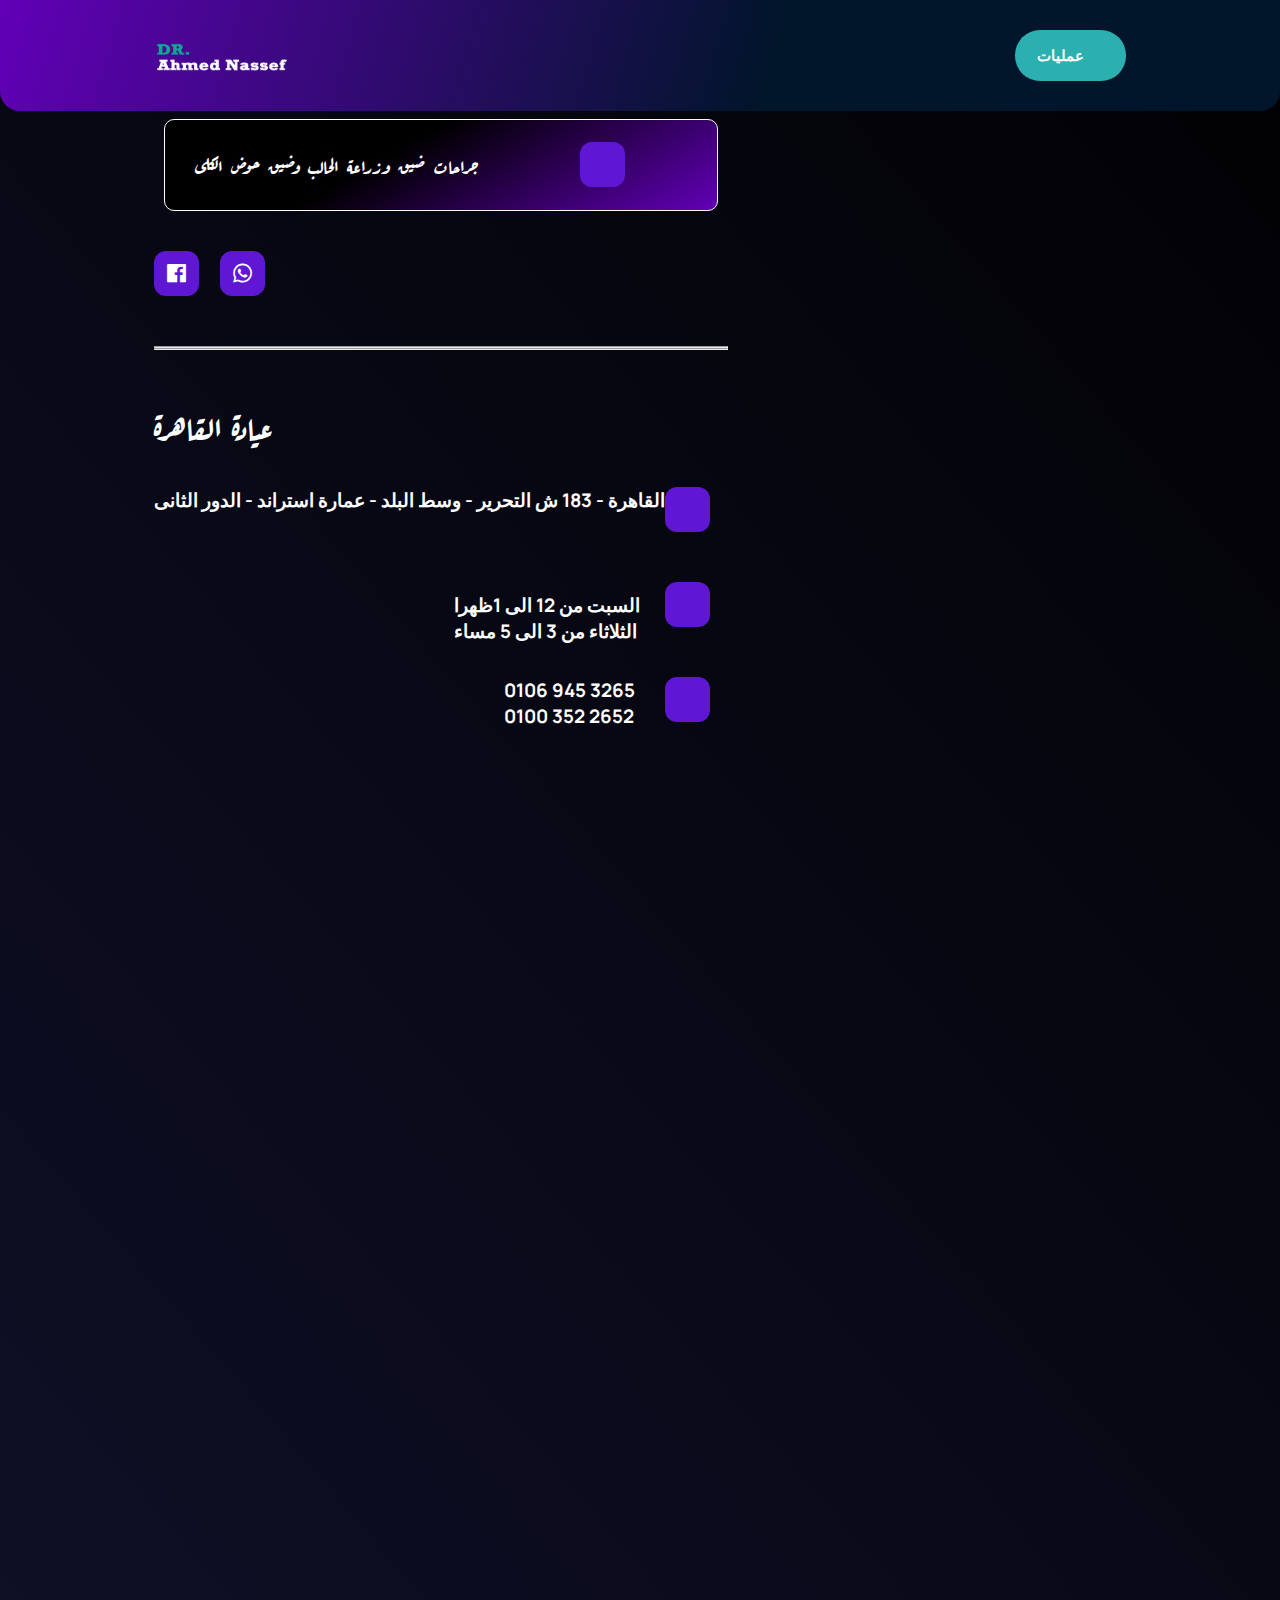
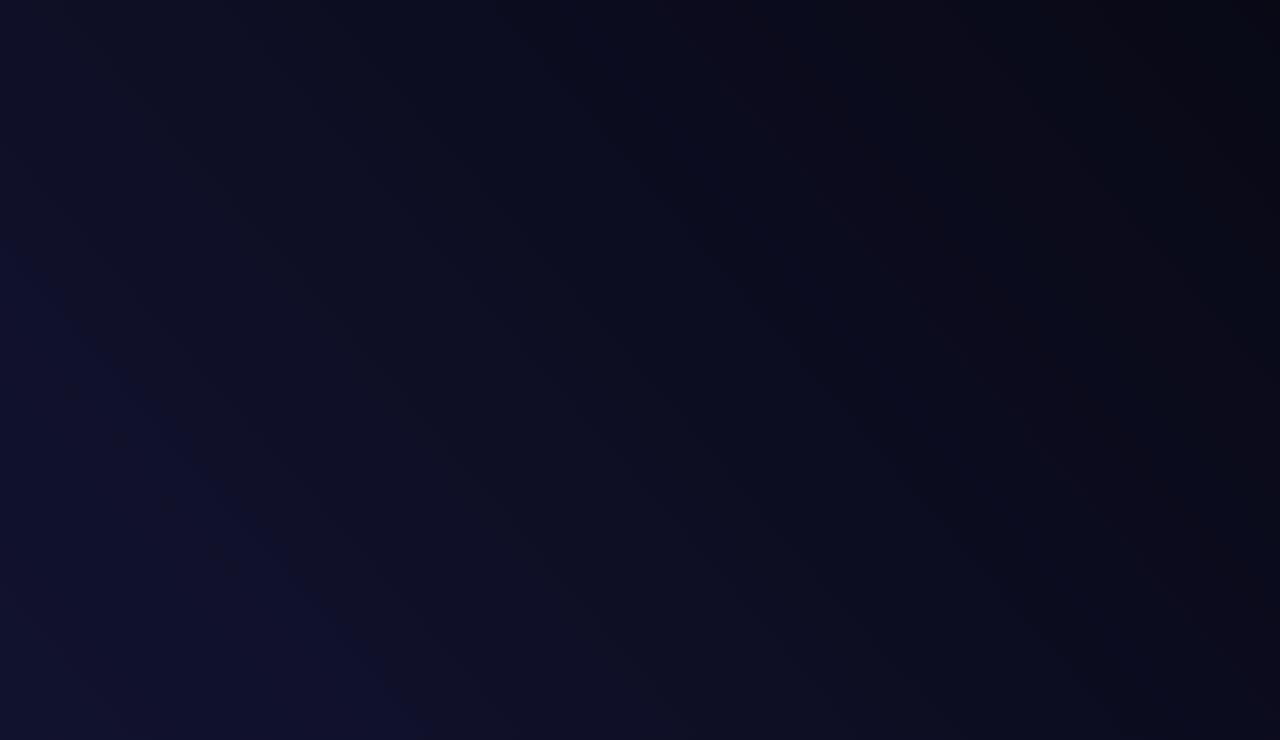
==== index.html @ 688a4599 "Add files via upload" ====
<!DOCTYPE html>
<html lang="en">

<head>
    <meta charset="UTF-8">
    <meta name="viewport" content="width=device-width, initial-scale=1.0">
    <title>DR.Ahmed Nassef</title>
    <link rel="stylesheet" href="style.css">
    <link rel="icon" href="img/logo.dr.ahmed.png" sizes="32x32">
    <!-- box icon link -->
    <link href='https://unpkg.com/boxicons@2.1.4/css/boxicons.min.css' rel='stylesheet'>

    <!-- Rimix icon link -->
    <link href="https://cdn.jsdelivr.net/npm/remixicon@3.5.0/fonts/remixicon.css" rel="stylesheet">
    <link rel="stylesheet" href="https://cdnjs.cloudflare.com/ajax/libs/font-awesome/6.4.2/css/all.min.css"
        integrity="sha512-z3gLpd7yknf1YoNbCzqRKc4qyor8gaKU1qmn+CShxbuBusANI9QpRohGBreCFkKxLhei6S9CQXFEbbKuqLg0DA=="
        crossorigin="anonymous" referrerpolicy="no-referrer" />
</head>

<body>
    <div class="oo">
        <!-- header -->
        <header>
            <a href="index.html" class="logo">
                <img src="img/logo.name.png">
            </a>

            <a style=" border: none; font-size: 15px; " href="start.html" class=" or  ">
                <i class="fa-solid fa-video" style=" padding: 0 10px; color: #ffffff;"></i>عمليات
            </a>

        </header>


        <!-- home section  -->
        <section class="home">
            <div class="home-text">
                <div class="home-img " style="margin-top: 70px;">
                    <img src="img/dr.p.jpg">
                </div>
                <span style="font-family:  cursive;">Hello , I am</span>
                <h2>DR.Ahmed Nassef</h2>


                <div class="skils-1">
                    <br>
                    <br>
                    <div class="skilsme">
                        <i class="fa-solid fa-user-doctor" style=" margin: auto; color: #ffffff;"></i>
                        <h3 class="text-su"> استشاري و مدرس جراحه و مناظير بكلية طب الأزهر </h3>
                    </div>

                    <div class="skilsme">
                        <i class="fa-solid fa-user-doctor" style=" margin: auto; color: #ffffff;"></i>
                        <h3 class="text-su"> استشاري المسالك البولية والعيوب الخلقية ومسالك الأطفال </h3>
                    </div>

                    <div class="skilsme">
                        <i class="fa-solid fa-capsules" style="color: #ffffff;"></i>
                        <h3 class="text-su"> علاج تضخم البروستاتا و دوالي الخصية وتأخر الإنجاب </h3>
                    </div>

                    <div class="skilsme">
                        <i class="fa-solid fa-capsules" style="color: #ffffff;"></i>
                        <h3 class="text-su"> علاج أمراض الذكوره و العقم وجراحات مجرى البول</h3>
                    </div>

                    <div class="skilsme">
                        <i class="fa-solid fa-capsules" style="color: #ffffff;"></i>
                        <h3 class="text-su">علاج حالات التبول اللاإرادي وعلاج سلس البول لدى السيدات</h3>
                    </div>

                    <div class="skilsme">
                        <i class="fa-solid fa-people-robbery" style="margin: auto; color: #ffffff;"></i>
                        <h3 class="text-su"> جراحات ضيق وزراعة الحالب وضيق حوض الكلى </h3>
                    </div>


                </div>
                <div class="icons">
                    <a href="https://www.facebook.com/DrAhmedSalahNasef?mibextid=ZbWKwL"><i
                            class=' fb bx bxl-facebook-square'></i></a>
                    <!-- <a href="https://www.instagram.com/m7md_mstfa4422"><i class=' ig bx bxl-instagram'></i></a> -->
                    <a href="https://wa.me/+201003522652"><i class=' wa bx bxl-whatsapp'></i></a>

                </div>
               
                <hr>
                <hr>

                <div class="Eada-cairo">

                    <h1 class="text-tit"> عيادة القاهرة</h1>

                    <div class="loc">
                        <h3>القاهرة - 183 ش التحرير - وسط البلد - عمارة استراند - الدور الثانى</h3>
                        <i class="fa-solid fa-location-dot" style="color: #ffffff;"></i>

                    </div>

                    <div class="tim">
                        <h3 style="margin: 10px 25px;"> السبت من 12 الى 1ظهرا<br>الثلاثاء من 3 الى 5 مساء </h3>
                        <i class="fa-solid fa-clock" style="color: #ffffff;"></i>

                    </div>

                    <div class="tel">
                        <div style="margin: 0 30px;">
                            <h3> 0106 945 3265 </h3>
                            <h3> 0100 352 2652 </h3>
                        </div>
                        <i class="fa-solid fa-phone" style="color: #ffffff;"></i>

                    </div>

                    <div class="map">
                        <p><iframe
                                src="https://www.google.com/maps/embed?pb=!1m18!1m12!1m3!1d363.0302521663093!2d31.242451492721024!3d30.044164990167985!2m3!1f0!2f0!3f0!3m2!1i1024!2i768!4f13.1!3m3!1m2!1s0x145841b6cf9033eb%3A0xedc2999727f729d5!2z2LnZhdin2LHYqSDYp9iz2KrYsdin2YbYryDYudmF2KfYsdipINin2YTYr9mD2KfYqtix2Kkg2YXZg9iq2Kgg2LnZhdmEINi52KfYqNiv2YrZhg!5e0!3m2!1sar!2seg!4v1699879003663!5m2!1sar!2seg"
                                width="400" height="300" style="border:0;" allowfullscreen="" loading="lazy"
                                referrerpolicy="no-referrer-when-downgrade"></iframe></p>
                    </div>

                </div>


                <hr>



                <div class="Eada-cotor">

                    <h1 class="text-tit"> عيادة قطور</h1>

                    <div class="loc">
                        <h3>قطور - مقابل البنك الأهلي - برج القصر الملكي 2 </h3>
                        <i class="fa-solid fa-location-dot" style="color: #ffffff;"></i>

                    </div>

                    <div class="tim">
                        <h3 style="margin: 10px 25px;"> يوميا عدا الثلاثاء من 3 الى 7 مساء</h3>
                        <i class="fa-solid fa-clock" style="color: #ffffff;"></i>

                    </div>

                    <div class="tel">
                        <div style="margin: 0 30px;">
                            <h3> 0106 945 3265 </h3>
                            <h3> 0100 352 2652 </h3>
                        </div>
                        <i class="fa-solid fa-phone" style="color: #ffffff;"></i>

                    </div>

                    <div class="map">
                        <p>
                            <iframe
                                src="https://www.google.com/maps/embed?pb=!1m18!1m12!1m3!1d3420.9738187601697!2d30.9576665!3d30.9712128!2m3!1f0!2f0!3f0!3m2!1i1024!2i768!4f13.1!3m3!1m2!1s0x14f7b33c10d3d751%3A0xcdfbc1a42d4cbd9d!2z2LnZitin2K_YqSDYry4g2KPYrdmF2K8g2YbYp9i12YEg2KfYs9iq2LTYp9ix2Yog2KzYsdin2K3YqSDZiNmF2YbYp9i42YrYsSDYp9mE2YXYs9in2YTZgyDYp9mE2KjZiNmE2YrYqQ!5e0!3m2!1sen!2seg!4v1700149869479!5m2!1sen!2seg"
                                width="400" height="300" style="border:0;" allowfullscreen="" loading="lazy"
                                referrerpolicy="no-referrer-when-downgrade"></iframe>
                        </p>
                    </div>

                </div>
                <hr>

                <footer>
                    <h4> Development and design by <br><a
                            href="https://www.instagram.com/m7md_mstfa4422/?img_index=1"><span
                                style="font-family: 'Aref Ruqaa', serif;">Mohamed
                                Mustafa</span> </a> </h4>
                </footer>


            </div>

            <div class="scroll">
                <img src="img/scroll.png" alt="">
            </div>
        </section>



        <!-- JavaScript file Link  -->
        <script src='https://cdnjs.cloudflare.com/ajax/libs/Swiper/8.4.5/swiper-bundle.min.js'></script>
        <script src="script.js"></script>
    </div>
</body>

</html>
---- style.css ----
/* Google Font Import Link */
@import url('https://fonts.googleapis.com/css2?family=Manrope:wght@200;300;400;500;600;700;800&display=swap');

@import url('https://fonts.googleapis.com/css2?family=Aref+Ruqaa:wght@700&family=El+Messiri&family=Scheherazade+New:wght@700&display=swap');

* {
    box-sizing: border-box;
    margin: 0;
    padding: 0;
    text-decoration: none;
    list-style: none;
    font-family: 'Manrope', sans-serif;
    transition: all .6s ease-in-out;
}

:root {
    --bg-color: #0f151a;
    --text-color: #fff;
    --main-color: #ffaa00;
    --other-color: #0f1151;
    --h2-font: 1.5rem;
}

body {
    background: linear-gradient(229deg, #f5f5f5, #000000, #18193f, #cfcfcf);
    /* background: linear-gradient(-45deg, #6100b7, #01152b, #6100b7, #01152b); */
    background-size: 500% 400%;
    animation: gradient 6s ease infinite;
    height: 260vh;
    color: var(--text-color);

}

@keyframes gradient {
    0% {
        background-position: 0% 50%;
    }

    50% {
        background-position: 100% 50%;
    }

    100% {
        background-position: 0% 50%;
    }
}


header {
    position: fixed;
    top: 0;
    right: 0;
    width: 100%;
    z-index: 1000;
    padding: 30px 12%;
    display: flex;
    /* align-items: center; */
    justify-content: space-between;
    background: linear-gradient(106deg, #6100b7 0%, #01152b 60%);
    /* justify-content: center; */
    align-items: center;
    border-bottom-right-radius: 20px;
    border-bottom-left-radius: 20px;

}

.nav-links {
    display: flex;
}

.nav-links a {
    font-size: 15px;
    font-weight: 600;
    color: var(--text-color);
    margin: 0 30px;

}

.nav-links a:hover {
    color: var(--main-color);
}

.logo img {
    display: flex;
    width: 135px;
    height: auto;
    justify-content: end;

}

.or {

    display: inline-block;
    padding: 15px 22px;
    color: white;
    background: #2bafaf;
    border-radius: 25px;
    font-size: 16px;
    font-weight: 700;
    word-spacing: 5px;
    border: 1px solid transparent;
}

.h-right {
    display: flex;
    align-items: center;
}

.h-right a {
    margin-right: 30px;
    font-size: 25px;
    color: var(--main-color);
}

.h-right a:hover {
    color: var(--text-color);
    transform: scale(1.2);
}

#menu-icon {
    font-size: 37px;
    color: var(--main-color);
    cursor: pointer;
    display: none;
    z-index: 1000;
}

section {
    padding: 0 12%;
}

/* or video */



/* end or video */

.home {
    position: relative;
    width: 100%;
    height: 100vh;
    display: flex;
    align-items: center;
    justify-content: space-between;
    overflow: hidden;

}

.home-img img {
    width: 500px;
    height: auto;
    border: 1px solid white;
    border-top-right-radius: 20px;
    border-bottom-left-radius: 20px;
}

.home-text span {
    color: var(--main-color);
    font-size: 16px;
}

.home-text h1 {
    font-weight: 800;
    line-height: 1.3;
    padding-top: 15px;

}

.home-text p {
    width: 100%;

    font-size: 14px;
    font-weight: 400;
    color: var(--text-color);
    line-height: 30px;
    margin-bottom: 35px;
}

.home-text i {
    height: 45px;
    width: 45px;
    background: #6017d4;
    color: #ffffff;
    display: inline-flex;
    align-items: center;
    justify-content: center;
    font-size: 25px;
    margin-right: 18px;
    border-radius: 12px;
    margin-bottom: 50px;

}

.skils-1 i {
    margin: auto;
    padding: 8px;
}   

.skils {
    padding-top: 400px;
}

.home-text .fb:hover {
    background: #1e0447;
    color: #617eff;
    transform: scale(1.1);
    border: 1px solid white;
}

.home-text .ig:hover {
    background: #1e0447;
    color: #f10065;
    transform: scale(1.1);
    border: 1px solid white;
}

.home-text .wa:hover {
    background: #1e0447;
    color: rgb(6, 202, 94);
    transform: scale(1.1);
    border: 1px solid white;

}

.home-text .gh:hover {
    background: #1e0447;
    color: rgb(212, 216, 3);
    transform: scale(1.1);
    border: 1px solid white;

}

.icons {

    padding-top: 30px;
}

.skilsme {
    display: flex;
    justify-content: space-around;
    flex-direction: row-reverse;
    align-items: center;
    background: linear-gradient(331deg, #6100b7 0%, #000000 60%);
    border-radius: 10px;
    padding: 10px;
    margin: 10px;
    border: 1px solid white;


}


.text-su {
    padding: 20px;
    font-family: 'Aref Ruqaa', serif;
    color: white;
    word-spacing: 5px;
}

.main-btn {
    padding-bottom: 30px;
}

/* hr {
    margin: 20px 0;

} */

.text-tit {
    margin: 40px 0;
    font-family: 'Aref Ruqaa', serif;
    color: white;
    word-spacing: 5px;
}

.loc,
.tel,
.tim {
    display: flex;
    justify-content: flex-end;
    align-items: stretch;

}

.btn {
    display: inline-block;
    padding: 15px 22px;
    color: white;
    background: #6017d4;
    border-radius: 25px;
    font-size: 16px;
    font-weight: 700;
    word-spacing: 5px;
    border: 1px solid transparent;
}

.btn:hover {
    background: transparent;
    border: 1px solid white;
    color: var(--text-color);
}

.btn2 {
    color: var(--main-color);
    background: transparent;
    font-size: 16px;
    font-weight: 700;
    margin-left: 25px;
    text-transform: uppercase;
    word-spacing: 5px;
    border: none;

}

.btn2:hover {
    color: var(--text-color);
}

.f-text {
    margin-top: 30px;
}

iframe {
    margin: 0 -30px;
    padding: 0 30px;
}

footer {
    padding-top: 40px;
}

.scroll {
    position: absolute;
    top: 92%;
    left: 50%;
    -ms-transform: translateX(-50%);
    transform: translateX(-50%);
    cursor: pointer;
}

.scroll img {
    width: 100px;
}

.scroll img:hover {
    transform: translateY(4px);
}

@media (max-width: 1152px) {
    header {
        padding: 15px 7%;
    }

    section {
        padding: 0 7%;
    }
}

@media (max-width: 1000px) {

    .home-img {
        height: 600px;
        width: 600px;
    }

    .home-img img {
        width: 100%;
        height: 100%;
        object-fit: contain;

    }


}

@media (max-width: 600px) {
    .scroll {
        display: none;
    }

    section {
        padding: 70px 7%;

    }

    .home {
        display: flex;
        flex-wrap: wrap;
        gap: 2rem;
        height: 100%;
    }

    .home-text {
        order: 2;
        width: 100%;
        text-align: center;
    }

    .home-img {
        height: 350px;
        width: 350px;
        margin: 20px auto;
    }

}

@media (max-width: 500px) {

    header {
        padding: 13px 5%;
    }

    section {
        padding: 60px 5%;
    }

    .home-img {
        height: 300px;
        width: 300px;
        margin: 10px auto;
    }

    #menu-icon {
        display: block;
        font-size: 43px;
    }

    .nav-links {
        text-align: center;
        position: absolute;
        width: 100%;
        height: 100vh;
        padding: 150px 50px;
        top: 0;
        left: 100%;
        bottom: 0;
        right: 0;
        display: flex;
        flex-direction: column;
        gap: 2rem;

        backdrop-filter: blur(20px);
    }

    .nav-links a {
        display: block;
        padding: 0;
        margin: 0px 0px 22px 0px;
        font-size: 2rem;
    }

    .nav-links.open {
        left: 0;
    }


}
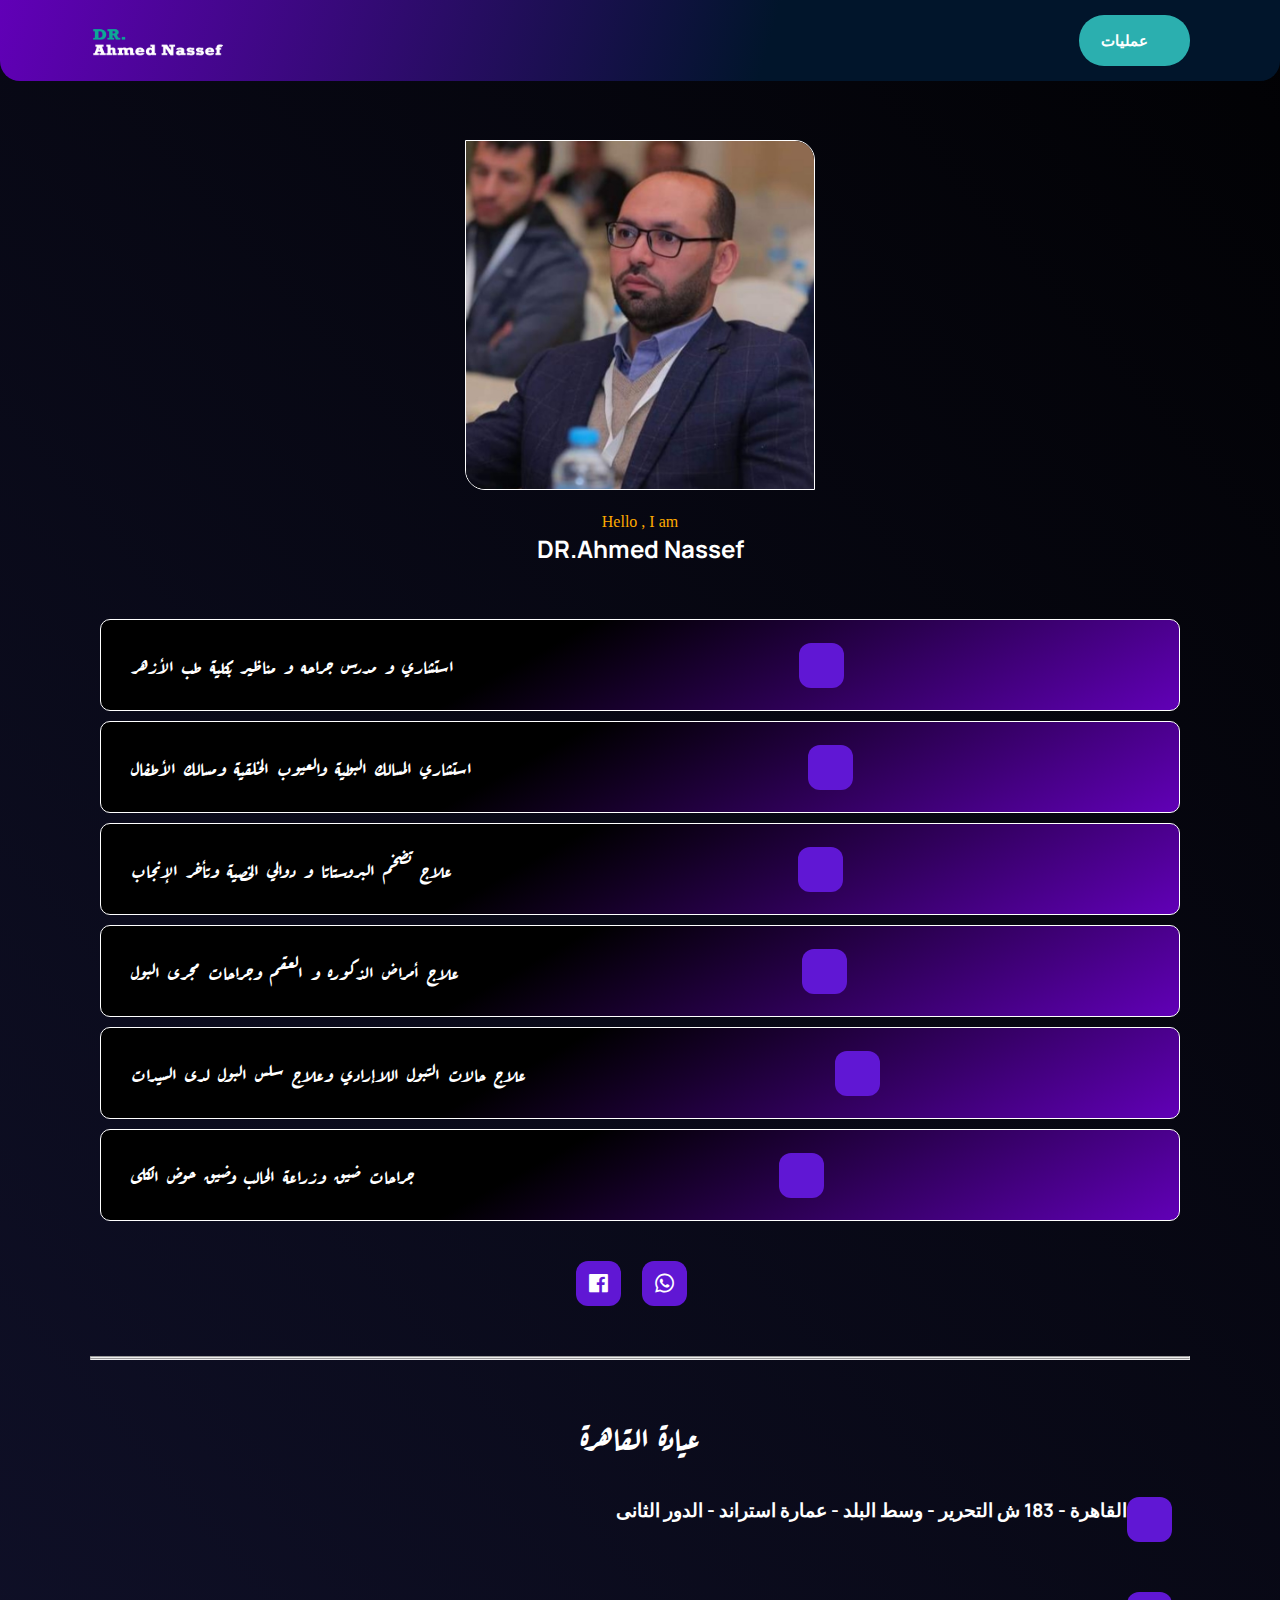
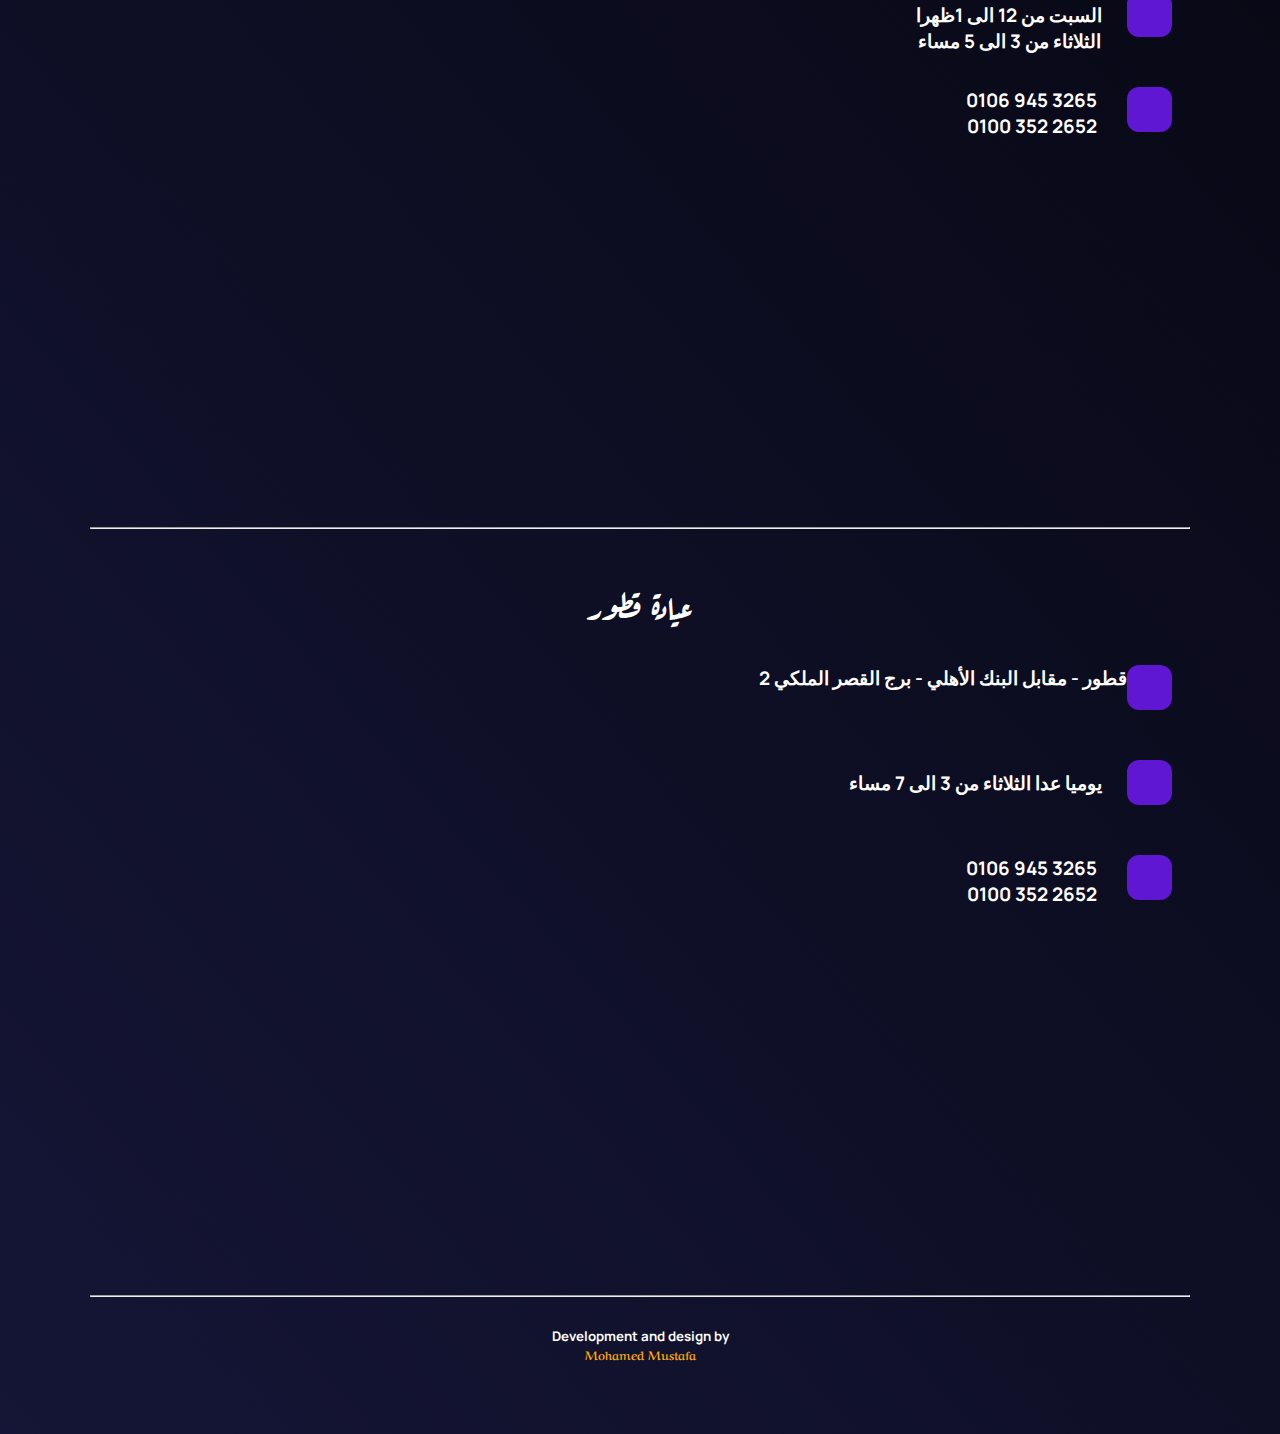
==== commit 5d3fc4d2: "Add files via upload" ====
--- a/index.html
+++ b/index.html
@@ -84,7 +84,7 @@
                     <a href="https://wa.me/+201003522652"><i class=' wa bx bxl-whatsapp'></i></a>
 
                 </div>
-               
+
                 <hr>
                 <hr>
 
@@ -165,10 +165,11 @@
                 <hr>
 
                 <footer>
-                    <h4> Development and design by <br><a
+                    <h5> Development and design by <br><a
                             href="https://www.instagram.com/m7md_mstfa4422/?img_index=1"><span
-                                style="font-family: 'Aref Ruqaa', serif;">Mohamed
-                                Mustafa</span> </a> </h4>
+                                style="font-family: 'Aref Ruqaa', serif; font-size: 12px;">Mohamed
+                                Mustafa</span> </a>
+                    </h5>
                 </footer>
 
 
--- a/style.css
+++ b/style.css
@@ -326,7 +326,7 @@
 }
 
 footer {
-    padding-top: 40px;
+    padding-top: 30px;
 }
 
 .scroll {
@@ -346,7 +346,7 @@
     transform: translateY(4px);
 }
 
-@media (max-width: 1152px) {
+@media (max-width: 2052px) {
     header {
         padding: 15px 7%;
     }
@@ -356,11 +356,12 @@
     }
 }
 
-@media (max-width: 1000px) {
+@media (max-width: 2000px) {
 
     .home-img {
-        height: 600px;
-        width: 600px;
+        height: 350px;
+        width: 350px;
+        margin: 20px auto;
     }
 
     .home-img img {
@@ -373,7 +374,7 @@
 
 }
 
-@media (max-width: 600px) {
+@media (max-width: 1800px) {
     .scroll {
         display: none;
     }
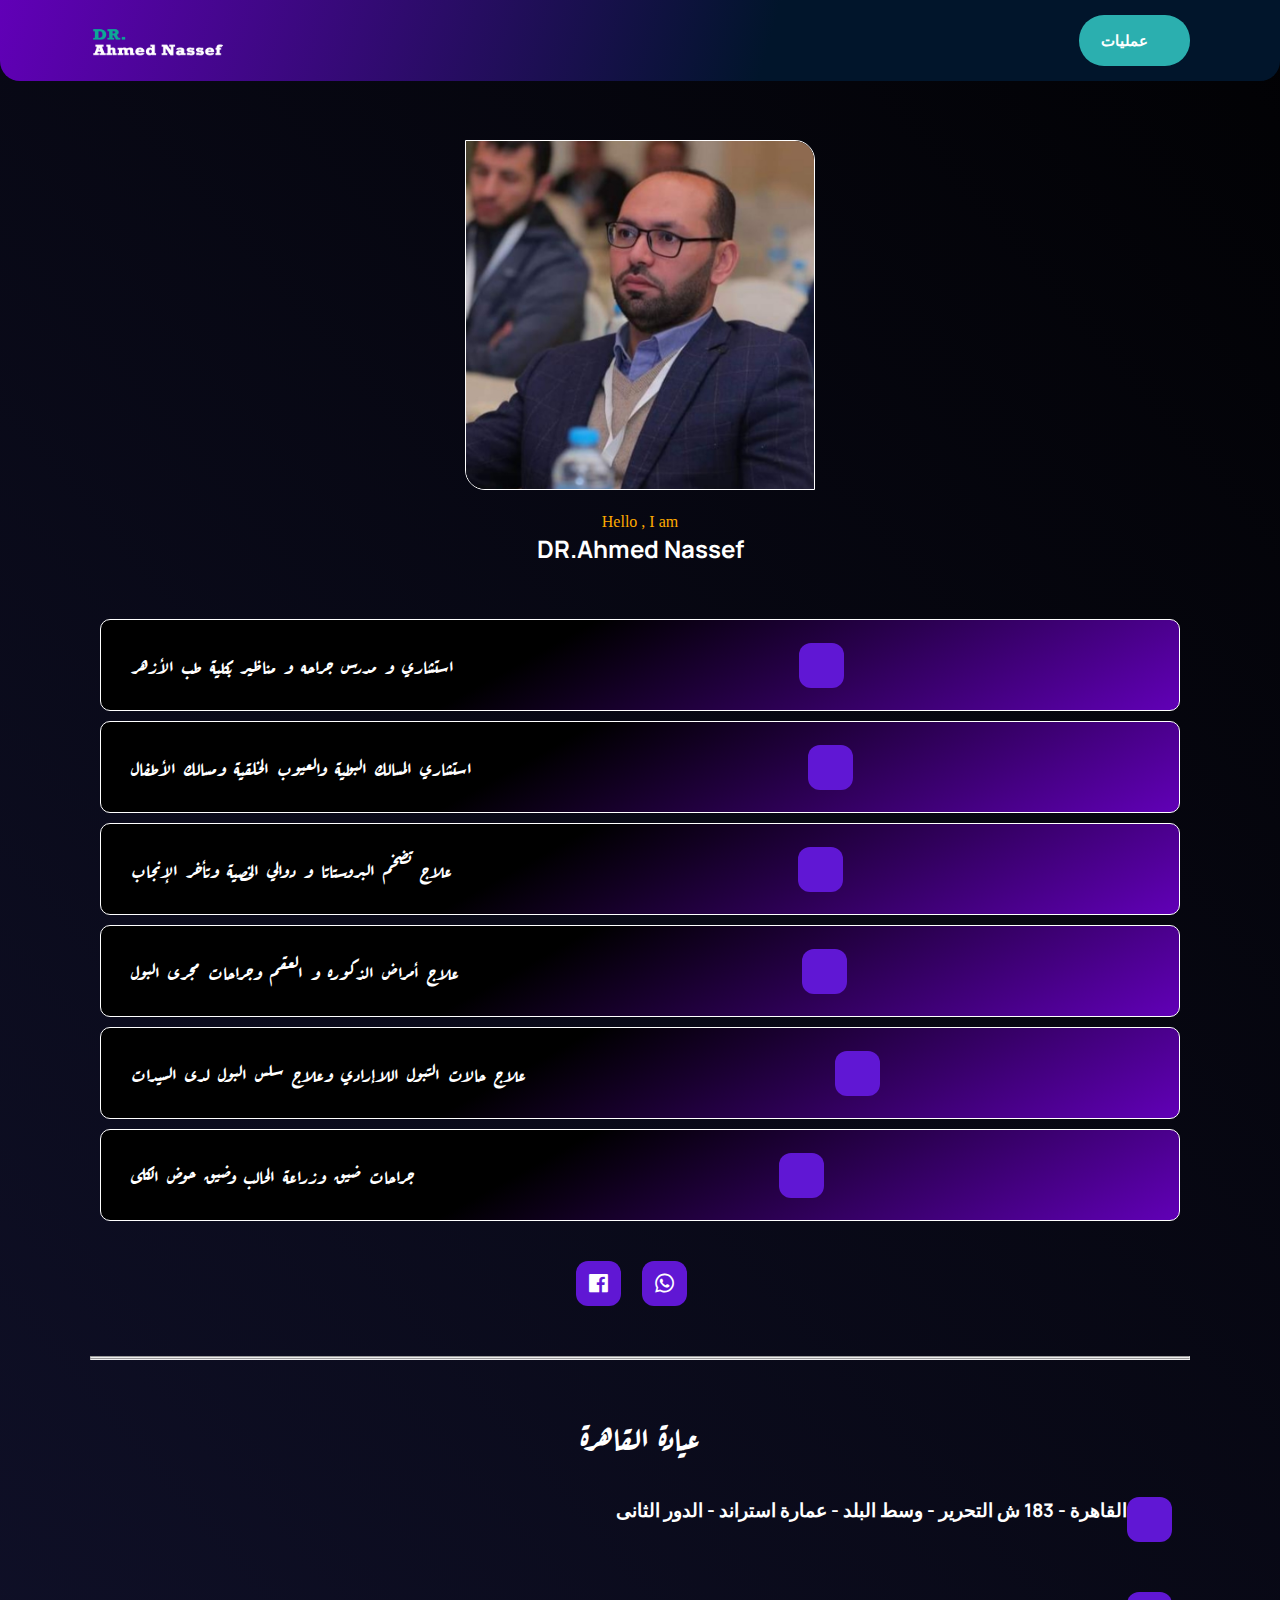
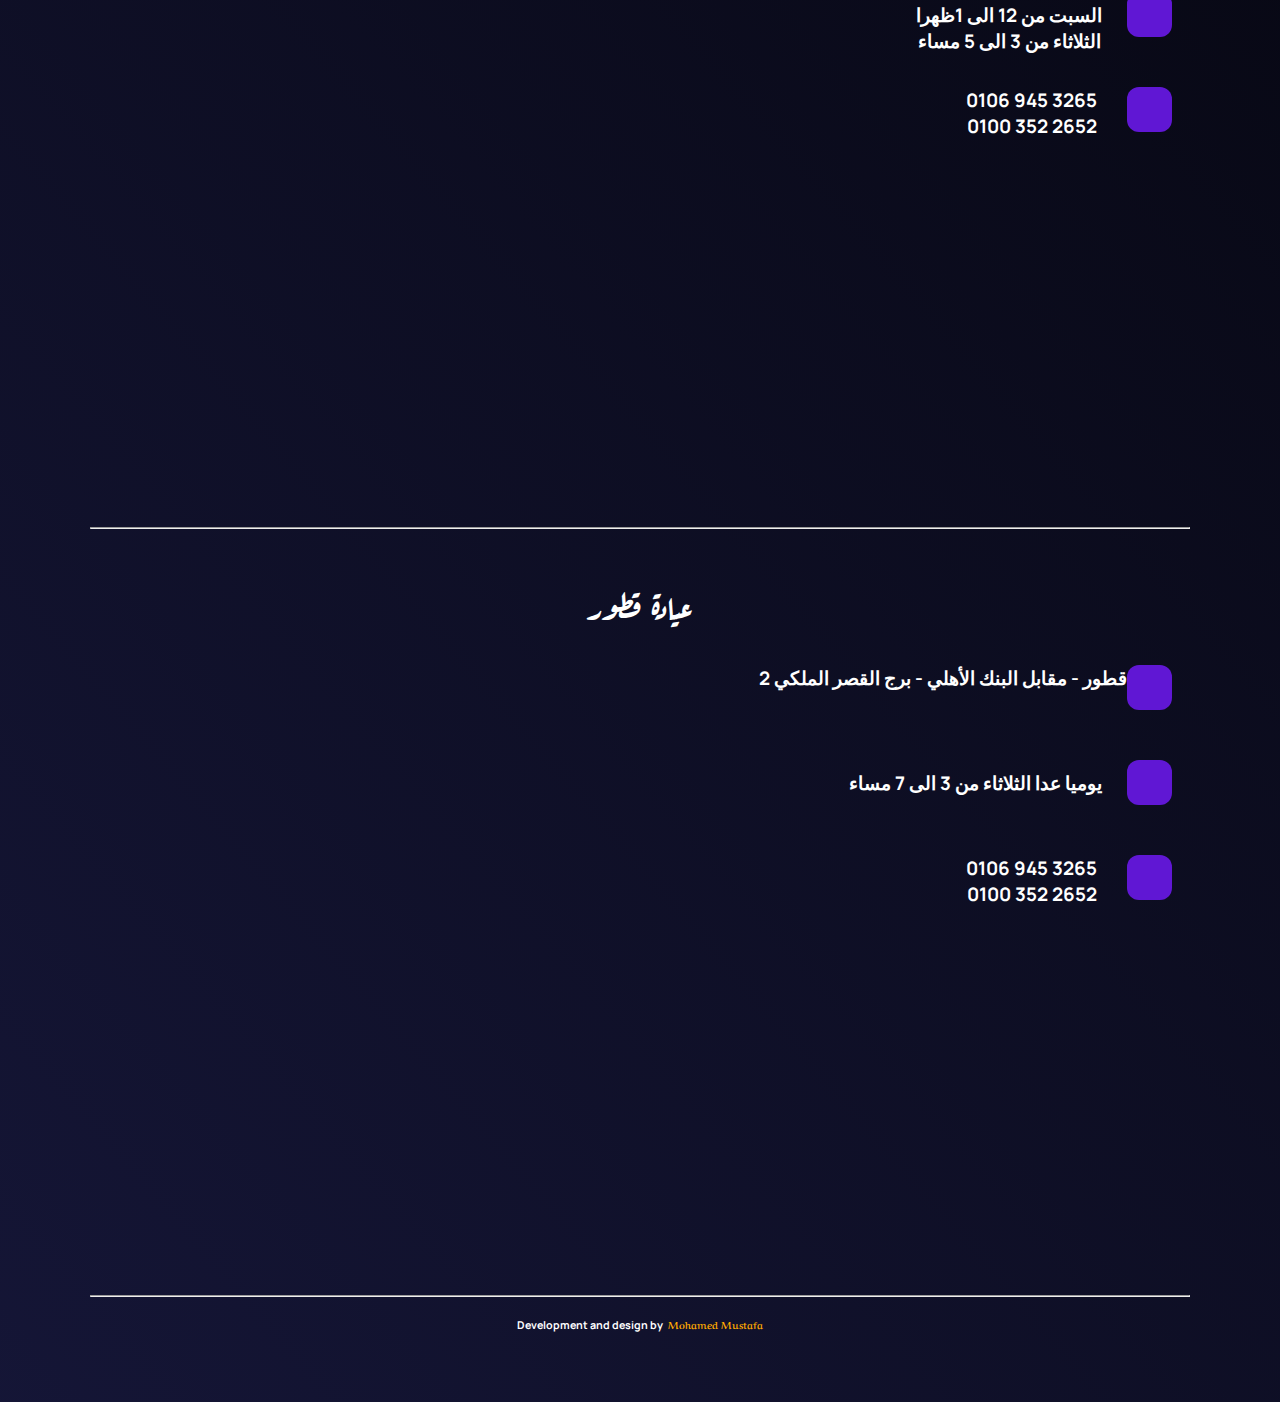
==== commit b21947e3: "Add files via upload" ====
--- a/index.html
+++ b/index.html
@@ -165,11 +165,11 @@
                 <hr>
 
                 <footer>
-                    <h5> Development and design by <br><a
+                    <h6> Development and design by <a
                             href="https://www.instagram.com/m7md_mstfa4422/?img_index=1"><span
-                                style="font-family: 'Aref Ruqaa', serif; font-size: 12px;">Mohamed
+                                style="font-family: 'Aref Ruqaa', serif; font-size: 10px; margin-left: 3px;">  Mohamed
                                 Mustafa</span> </a>
-                    </h5>
+                    </h6>
                 </footer>
 
 
--- a/style.css
+++ b/style.css
@@ -326,7 +326,7 @@
 }
 
 footer {
-    padding-top: 30px;
+    padding-top: 20px;
 }
 
 .scroll {
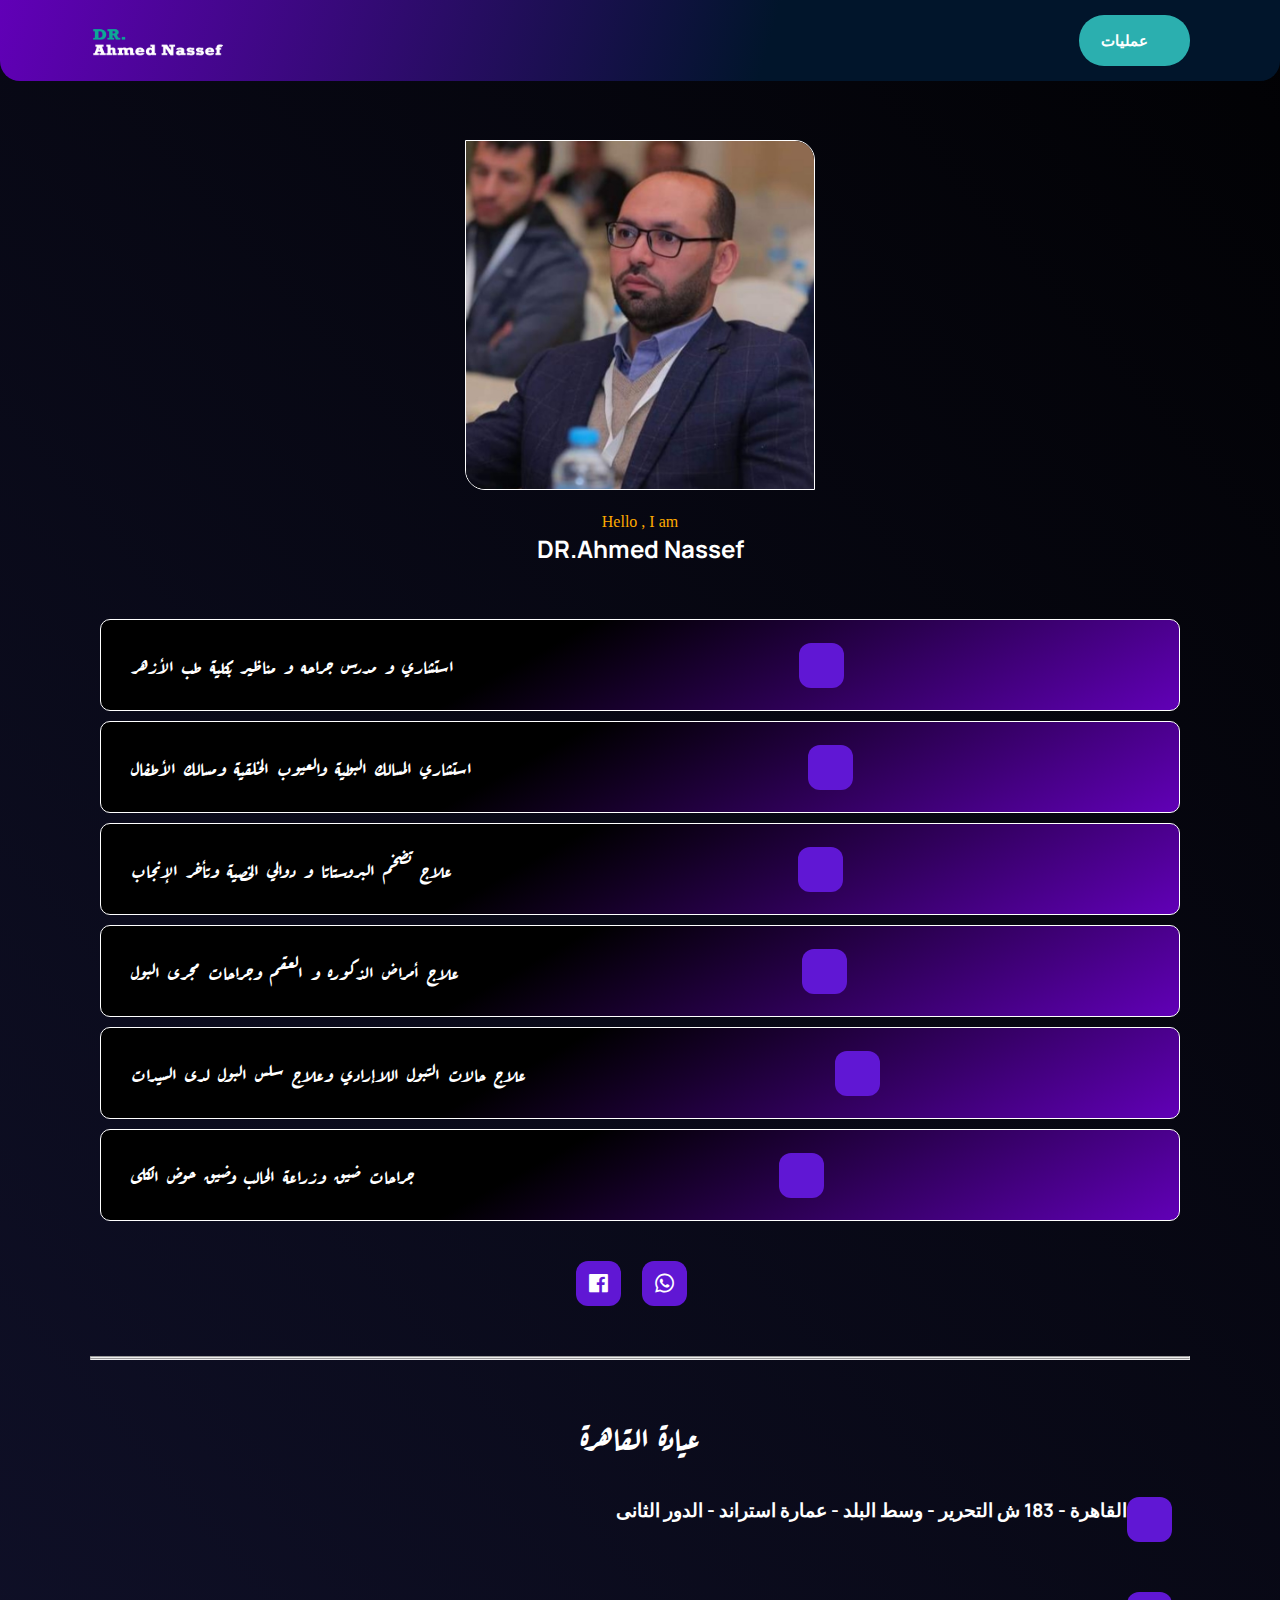
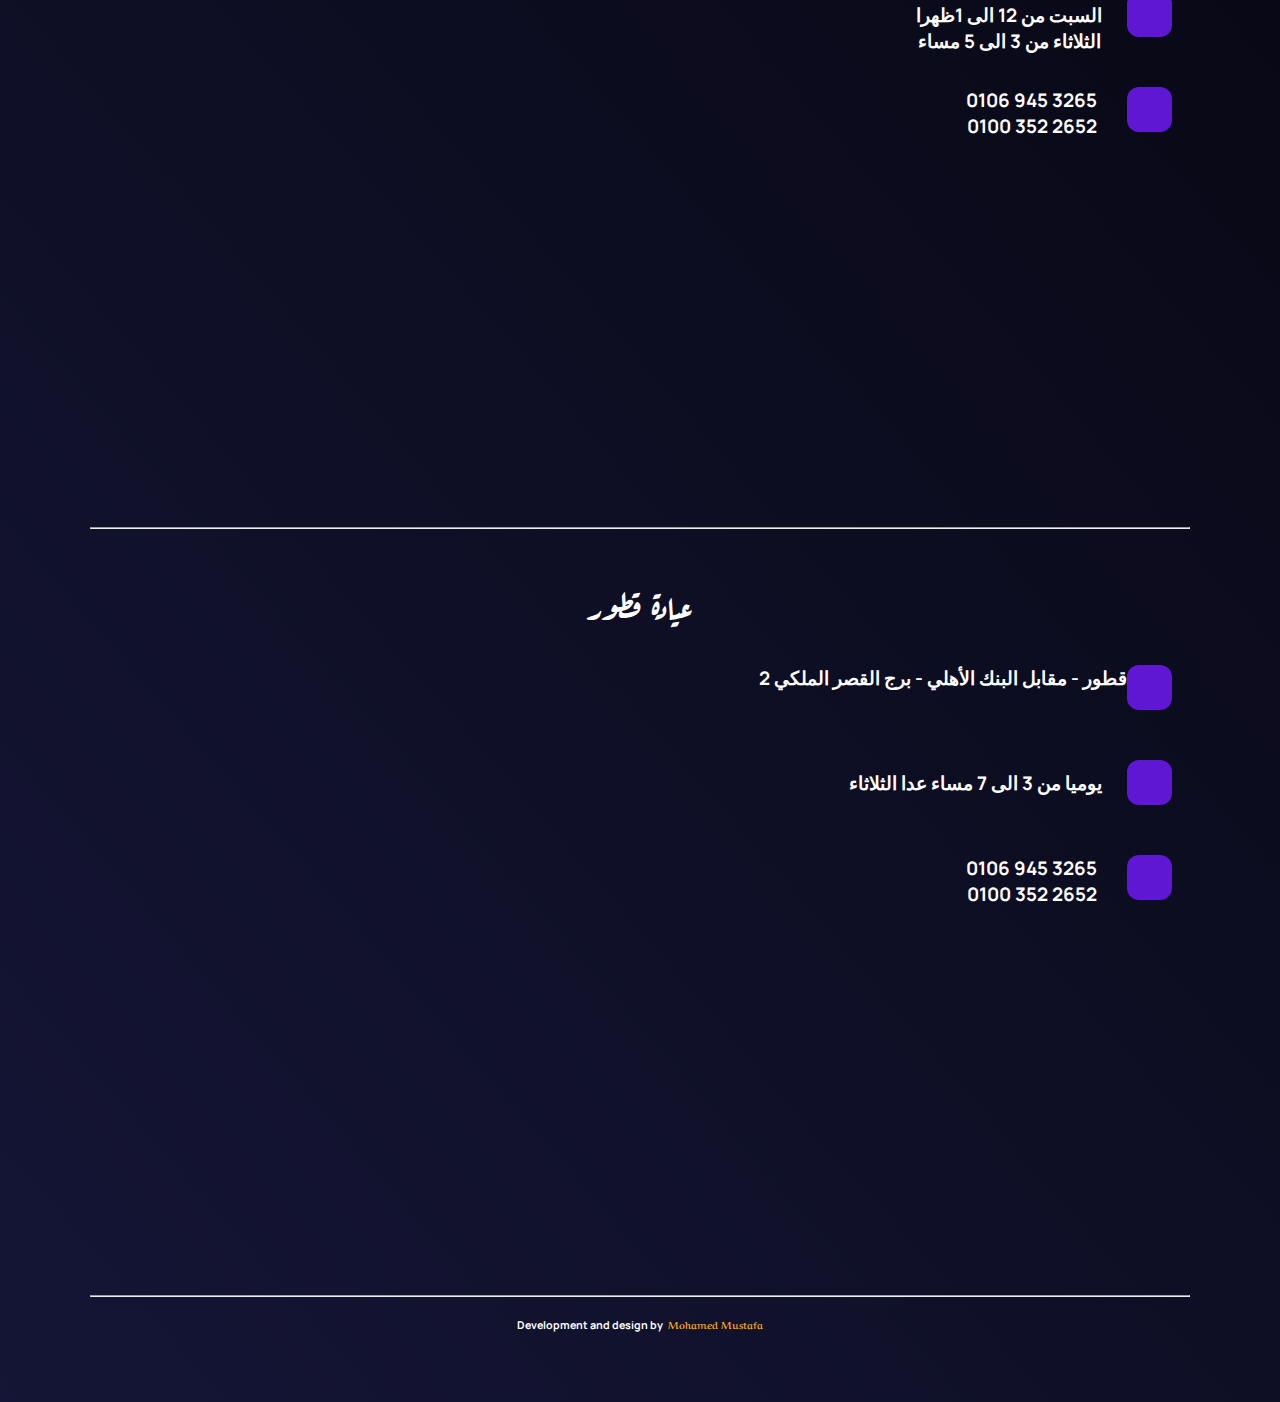
==== commit 3502a45a: "Add files via upload" ====
--- a/index.html
+++ b/index.html
@@ -138,7 +138,7 @@
                     </div>
 
                     <div class="tim">
-                        <h3 style="margin: 10px 25px;"> يوميا عدا الثلاثاء من 3 الى 7 مساء</h3>
+                        <h3 style="margin: 10px 25px;">  يوميا من 3 الى 7 مساء عدا الثلاثاء</h3>
                         <i class="fa-solid fa-clock" style="color: #ffffff;"></i>
 
                     </div>
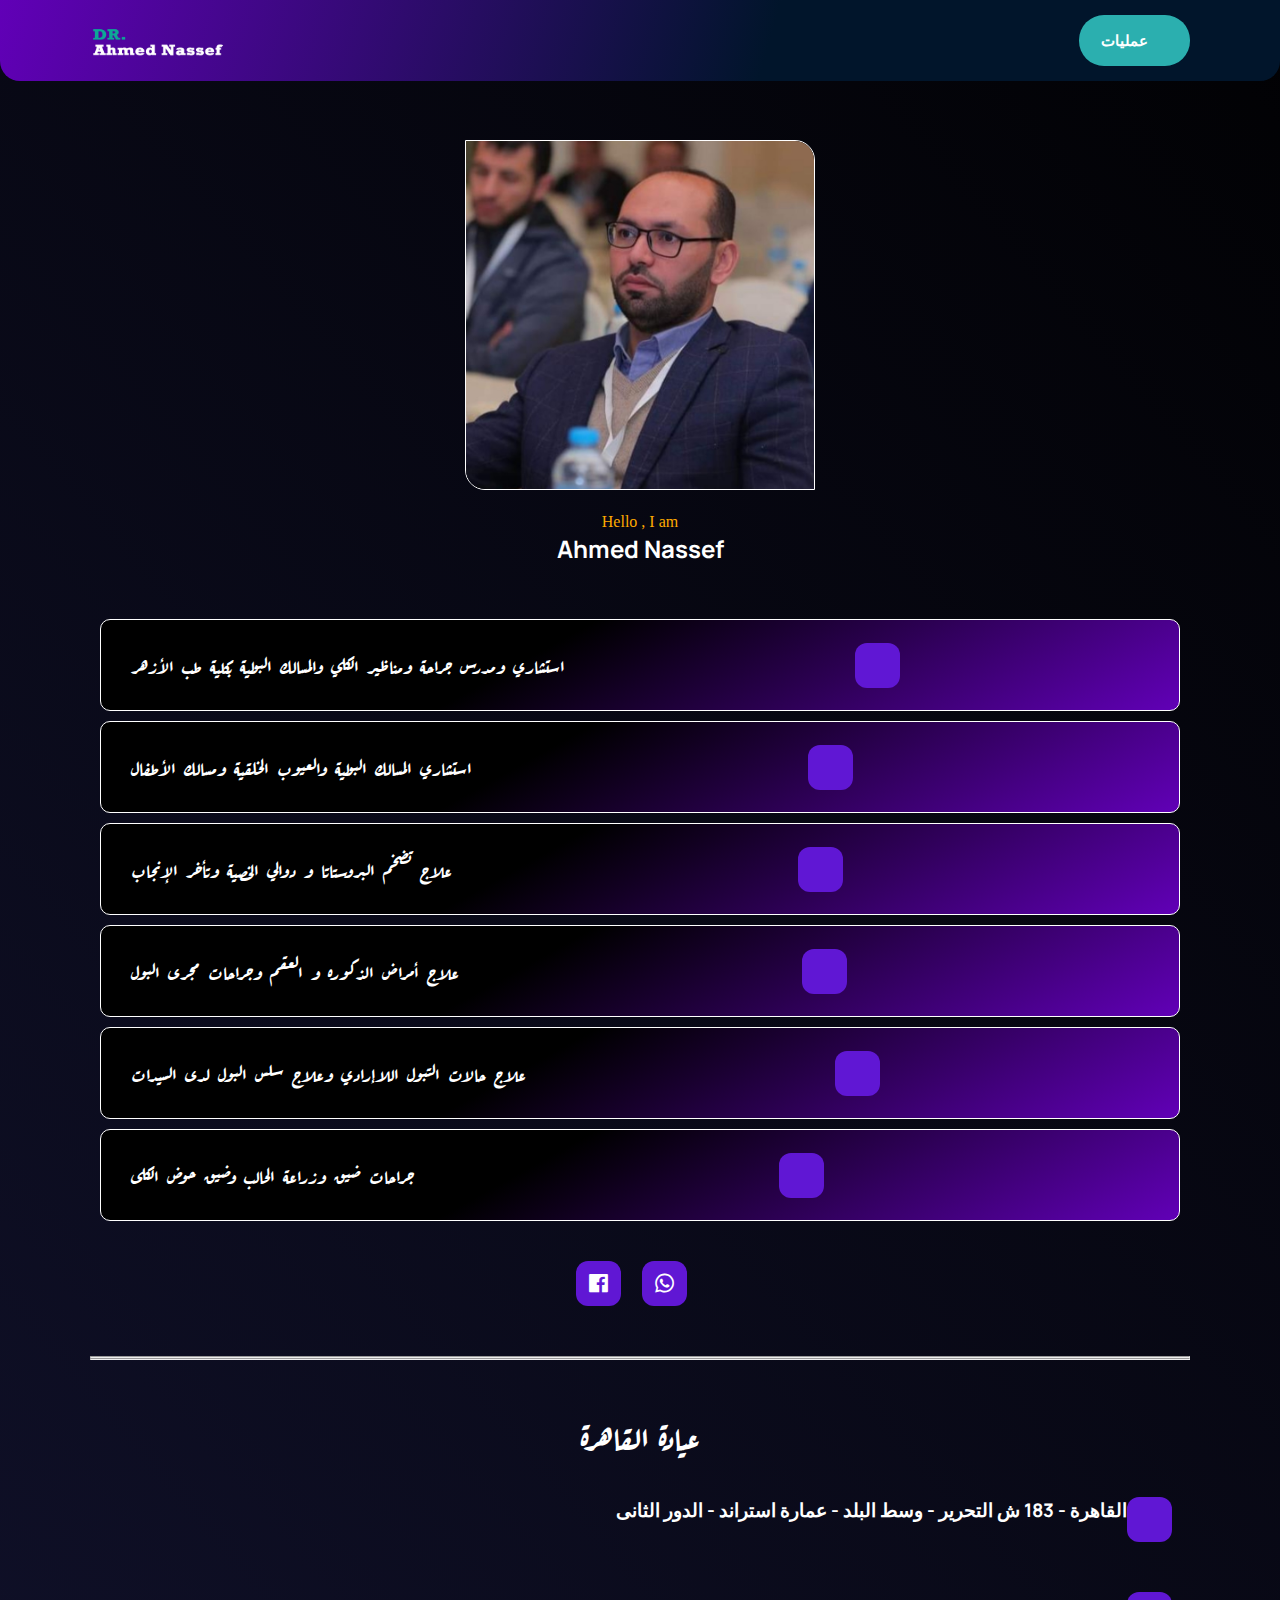
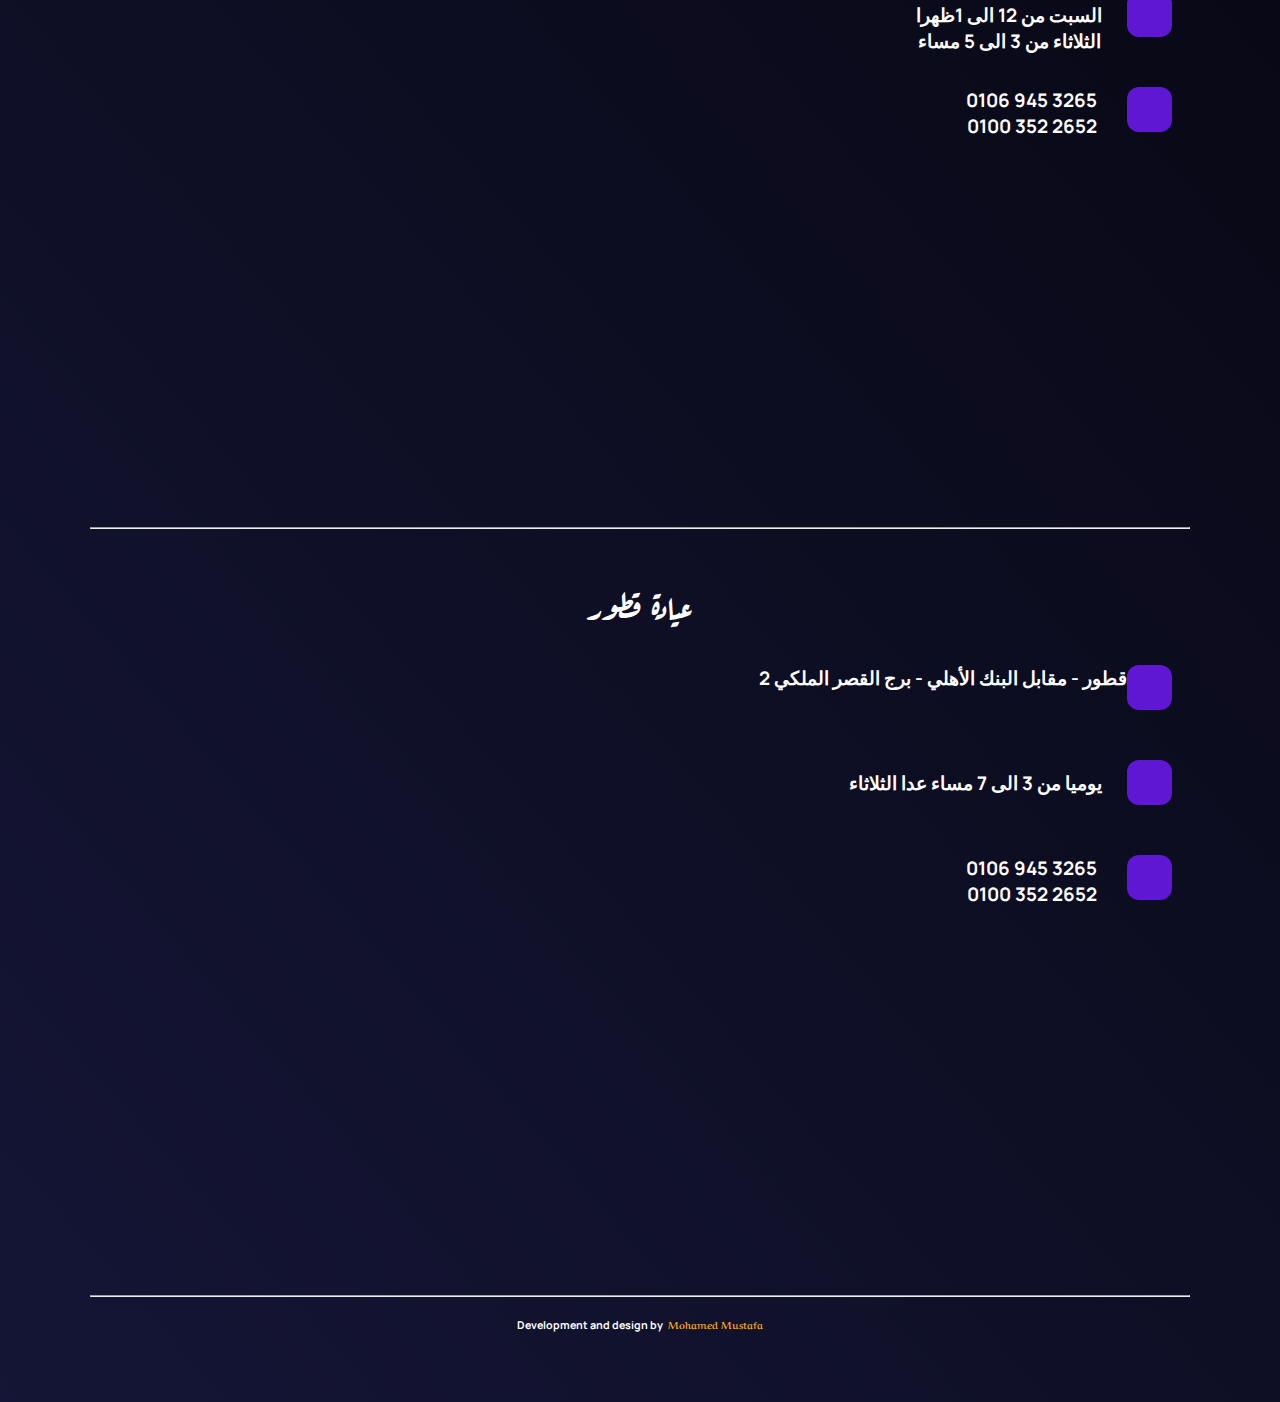
==== commit c13c553a: "Update index.html" ====
--- a/index.html
+++ b/index.html
@@ -39,7 +39,7 @@
                     <img src="img/dr.p.jpg">
                 </div>
                 <span style="font-family:  cursive;">Hello , I am</span>
-                <h2>DR.Ahmed Nassef</h2>
+                <h2>Ahmed Nassef</h2>
 
 
                 <div class="skils-1">
@@ -47,7 +47,7 @@
                     <br>
                     <div class="skilsme">
                         <i class="fa-solid fa-user-doctor" style=" margin: auto; color: #ffffff;"></i>
-                        <h3 class="text-su"> استشاري و مدرس جراحه و مناظير بكلية طب الأزهر </h3>
+                        <h3 class="text-su"> استشاري ومدرس جراحة ومناظير الكلي والمسالك البولية بكلية طب الأزهر </h3>
                     </div>
 
                     <div class="skilsme">
@@ -188,4 +188,4 @@
     </div>
 </body>
 
-</html>+</html>
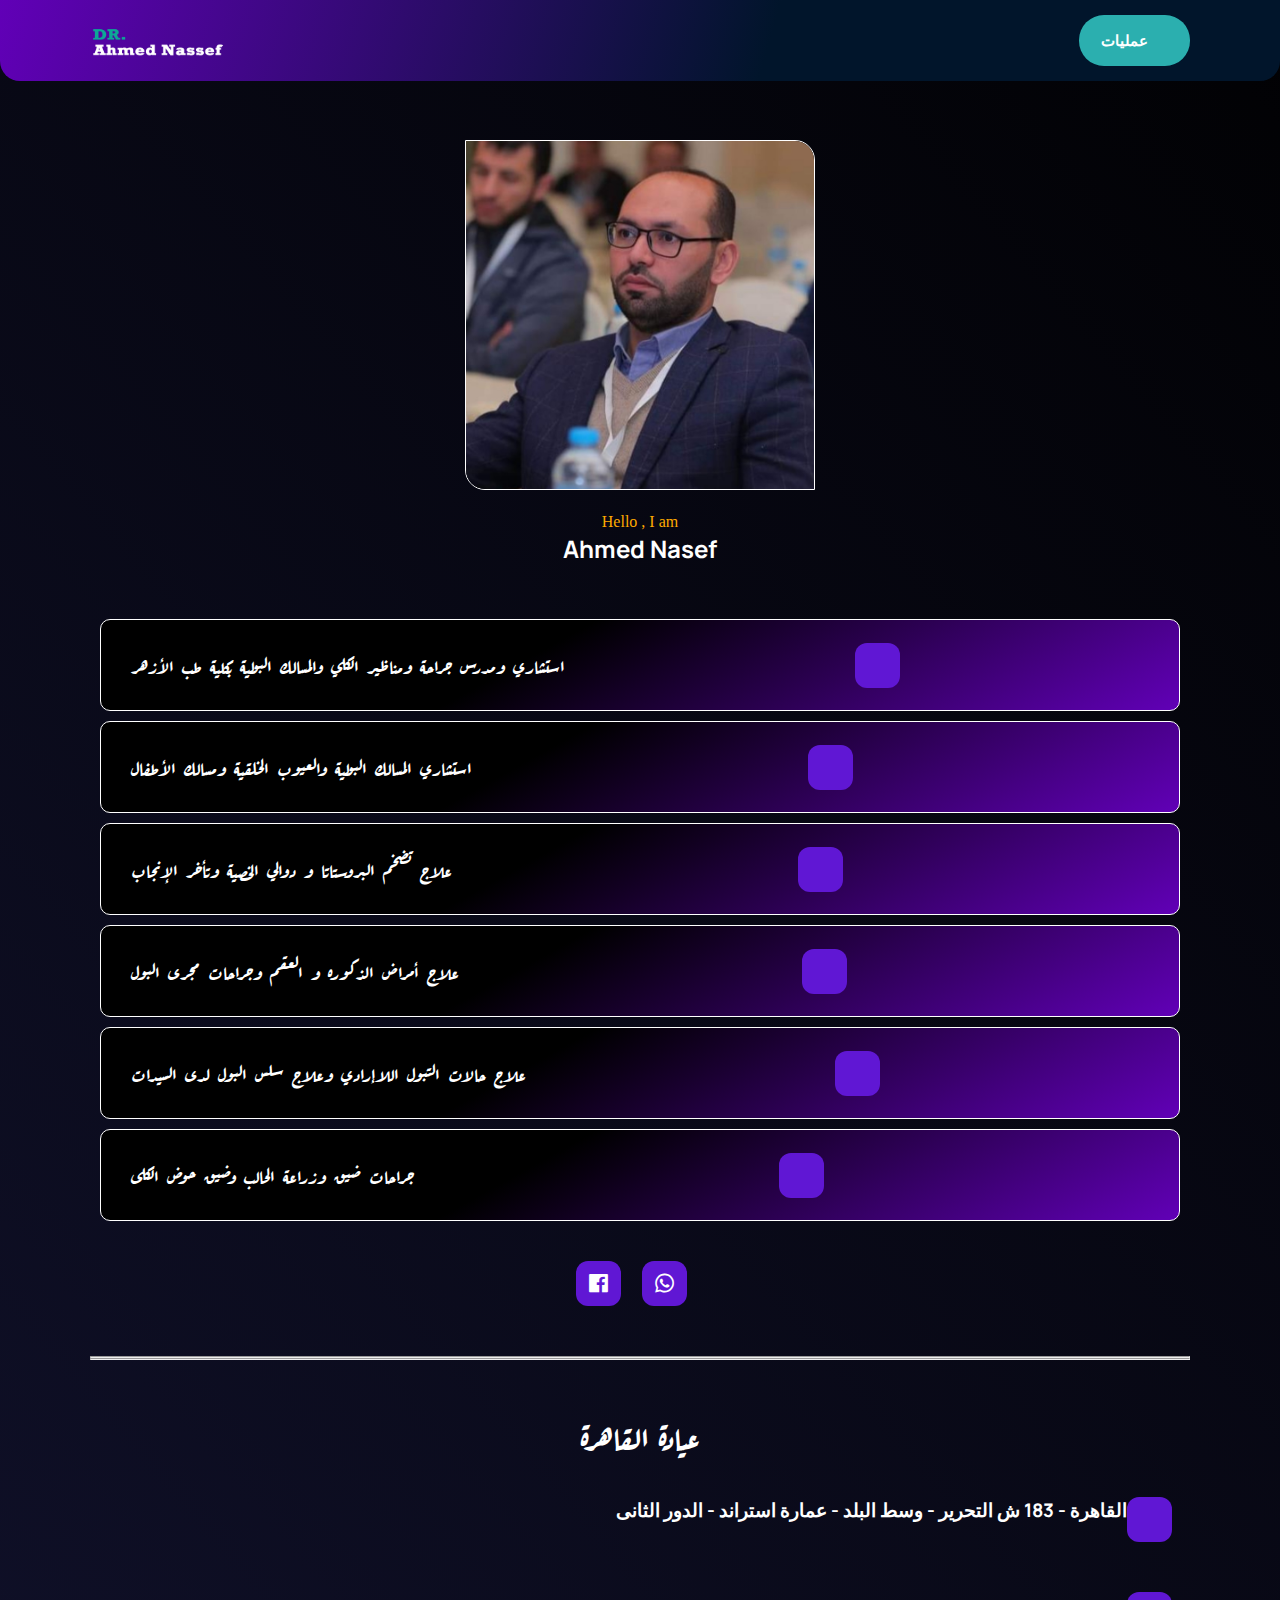
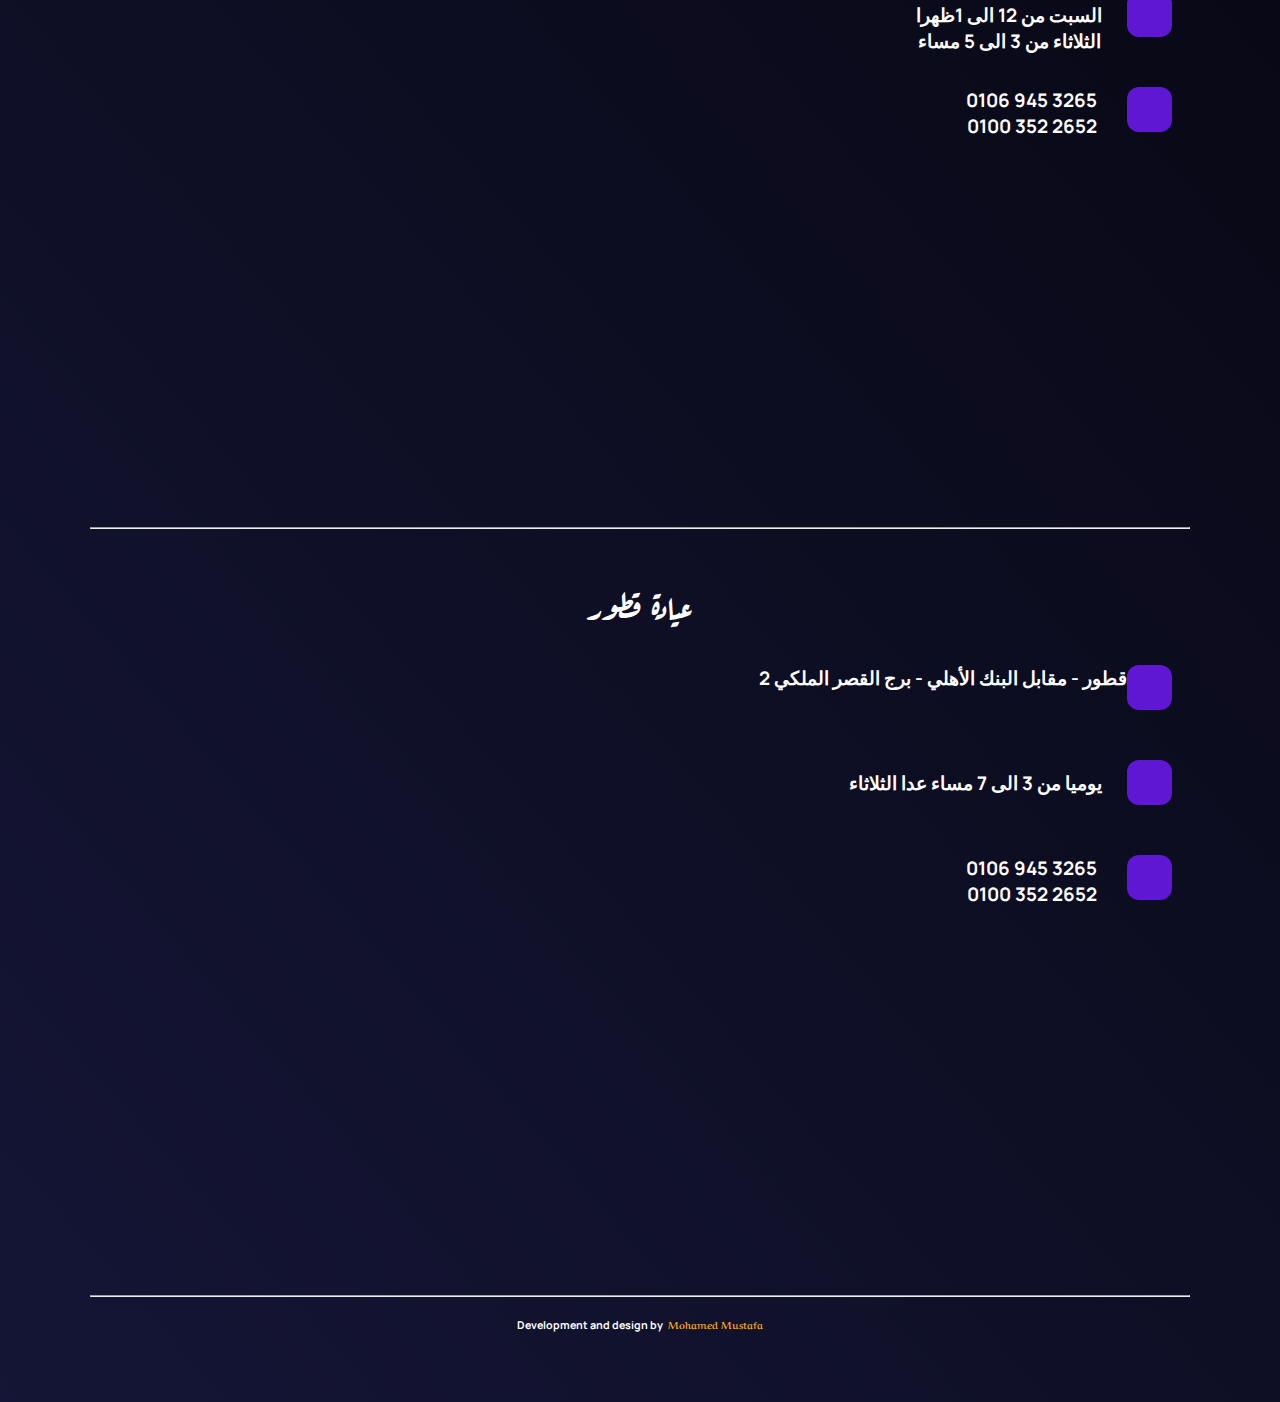
==== commit 32925078: "Update index.html" ====
--- a/index.html
+++ b/index.html
@@ -39,7 +39,7 @@
                     <img src="img/dr.p.jpg">
                 </div>
                 <span style="font-family:  cursive;">Hello , I am</span>
-                <h2>Ahmed Nassef</h2>
+                <h2>Ahmed Nasef</h2>
 
 
                 <div class="skils-1">
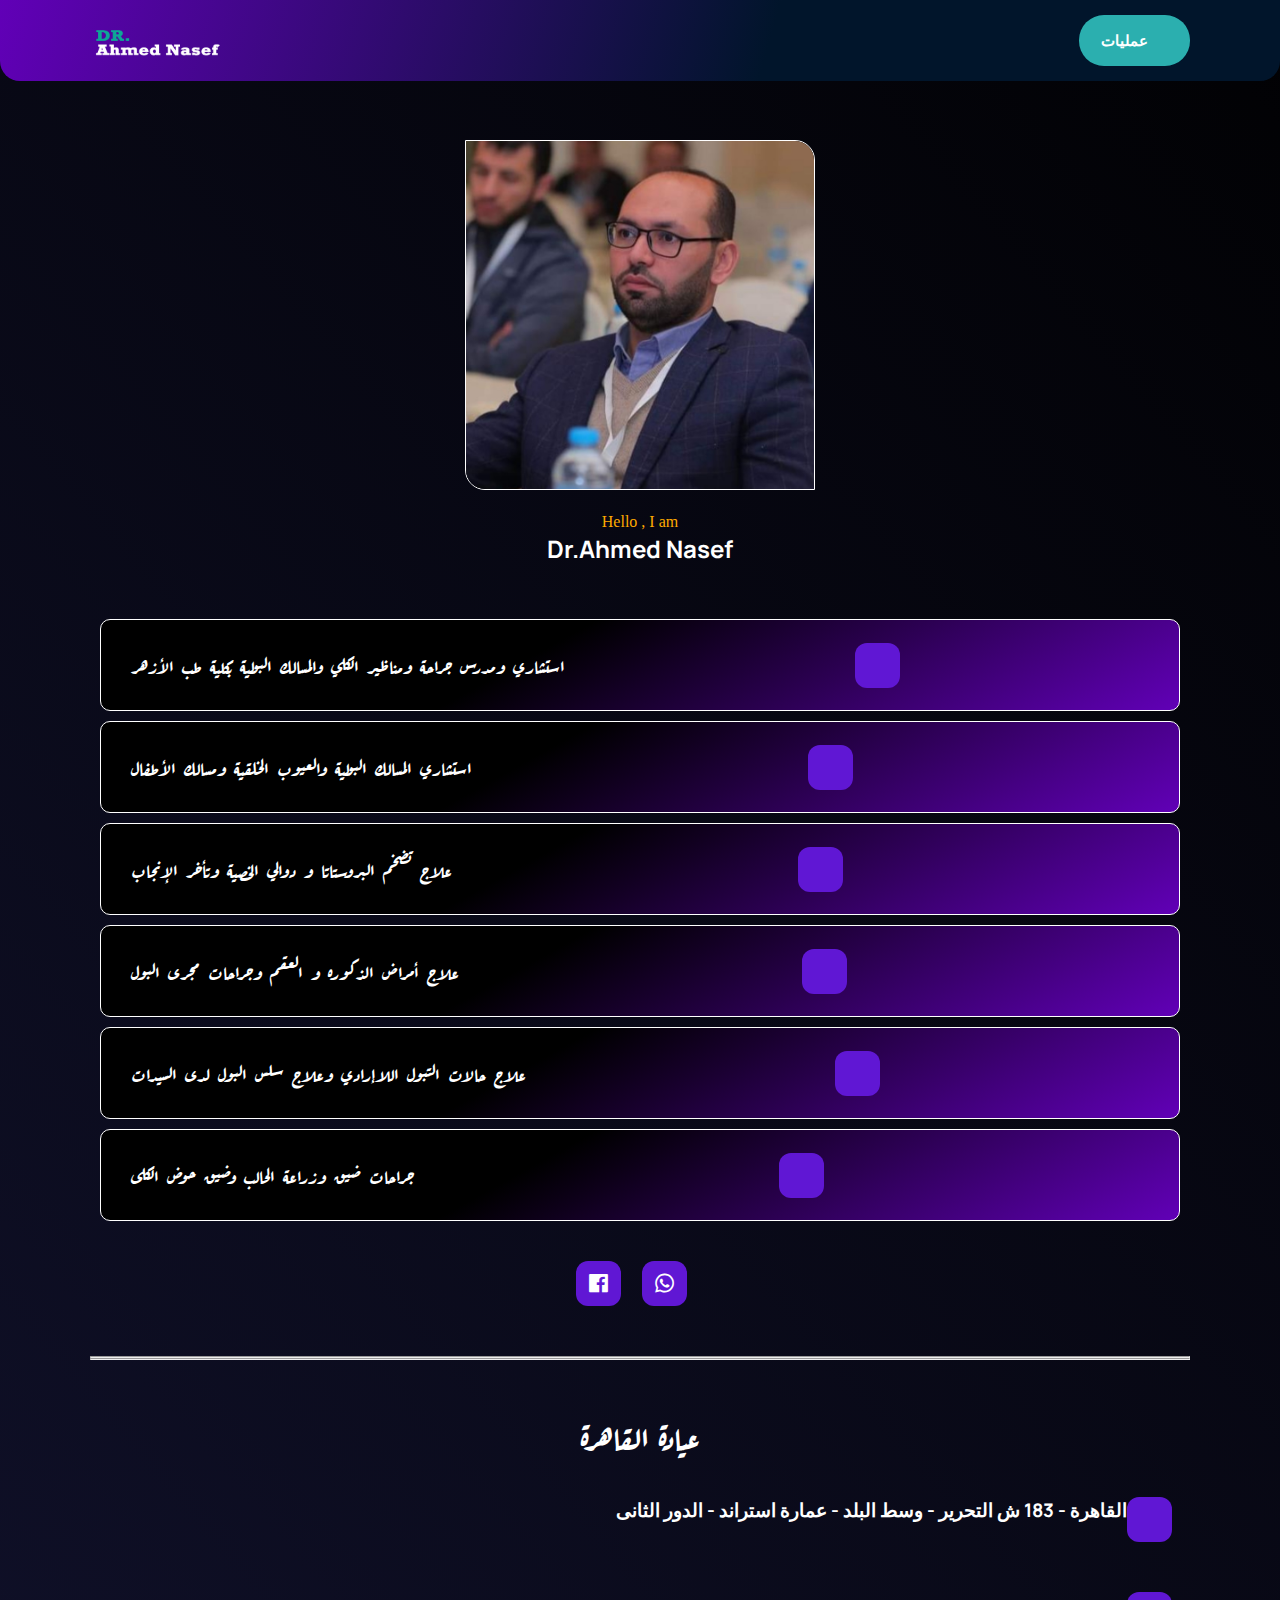
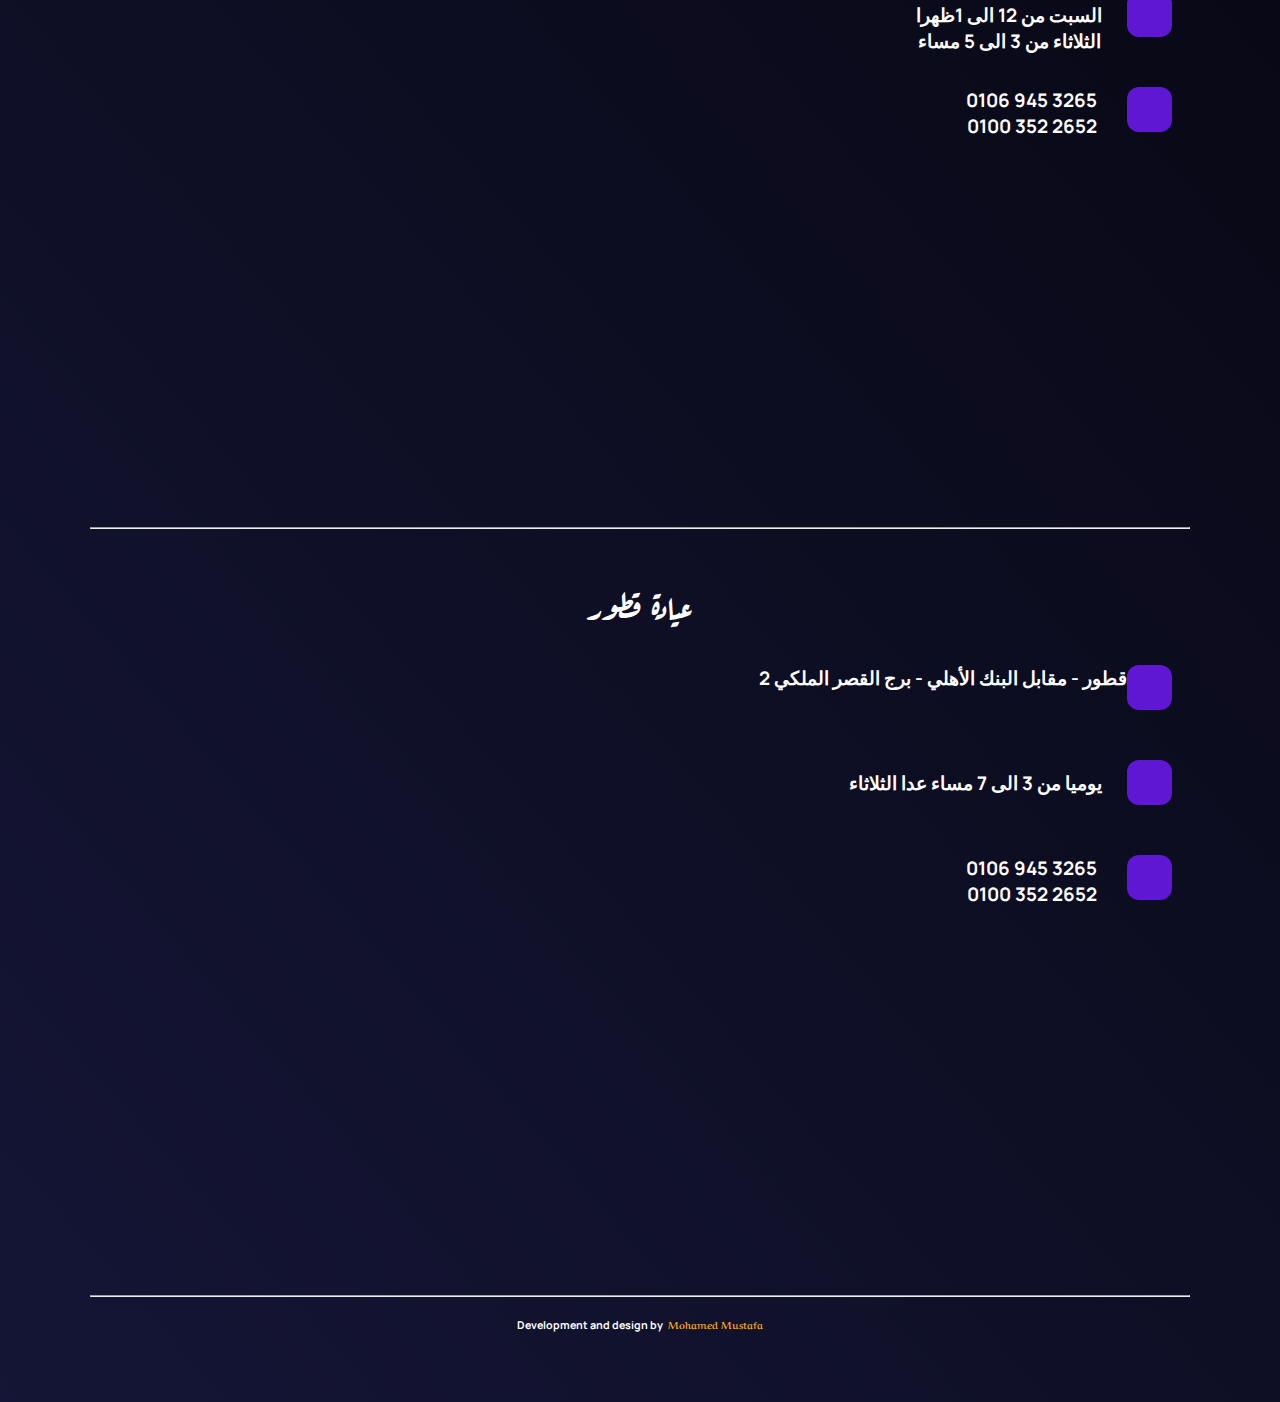
==== commit f516af18: "Add files via upload" ====
--- a/index.html
+++ b/index.html
@@ -39,7 +39,7 @@
                     <img src="img/dr.p.jpg">
                 </div>
                 <span style="font-family:  cursive;">Hello , I am</span>
-                <h2>Ahmed Nasef</h2>
+                <h2>Dr.Ahmed Nasef</h2>
 
 
                 <div class="skils-1">
@@ -188,4 +188,4 @@
     </div>
 </body>
 
-</html>
+</html>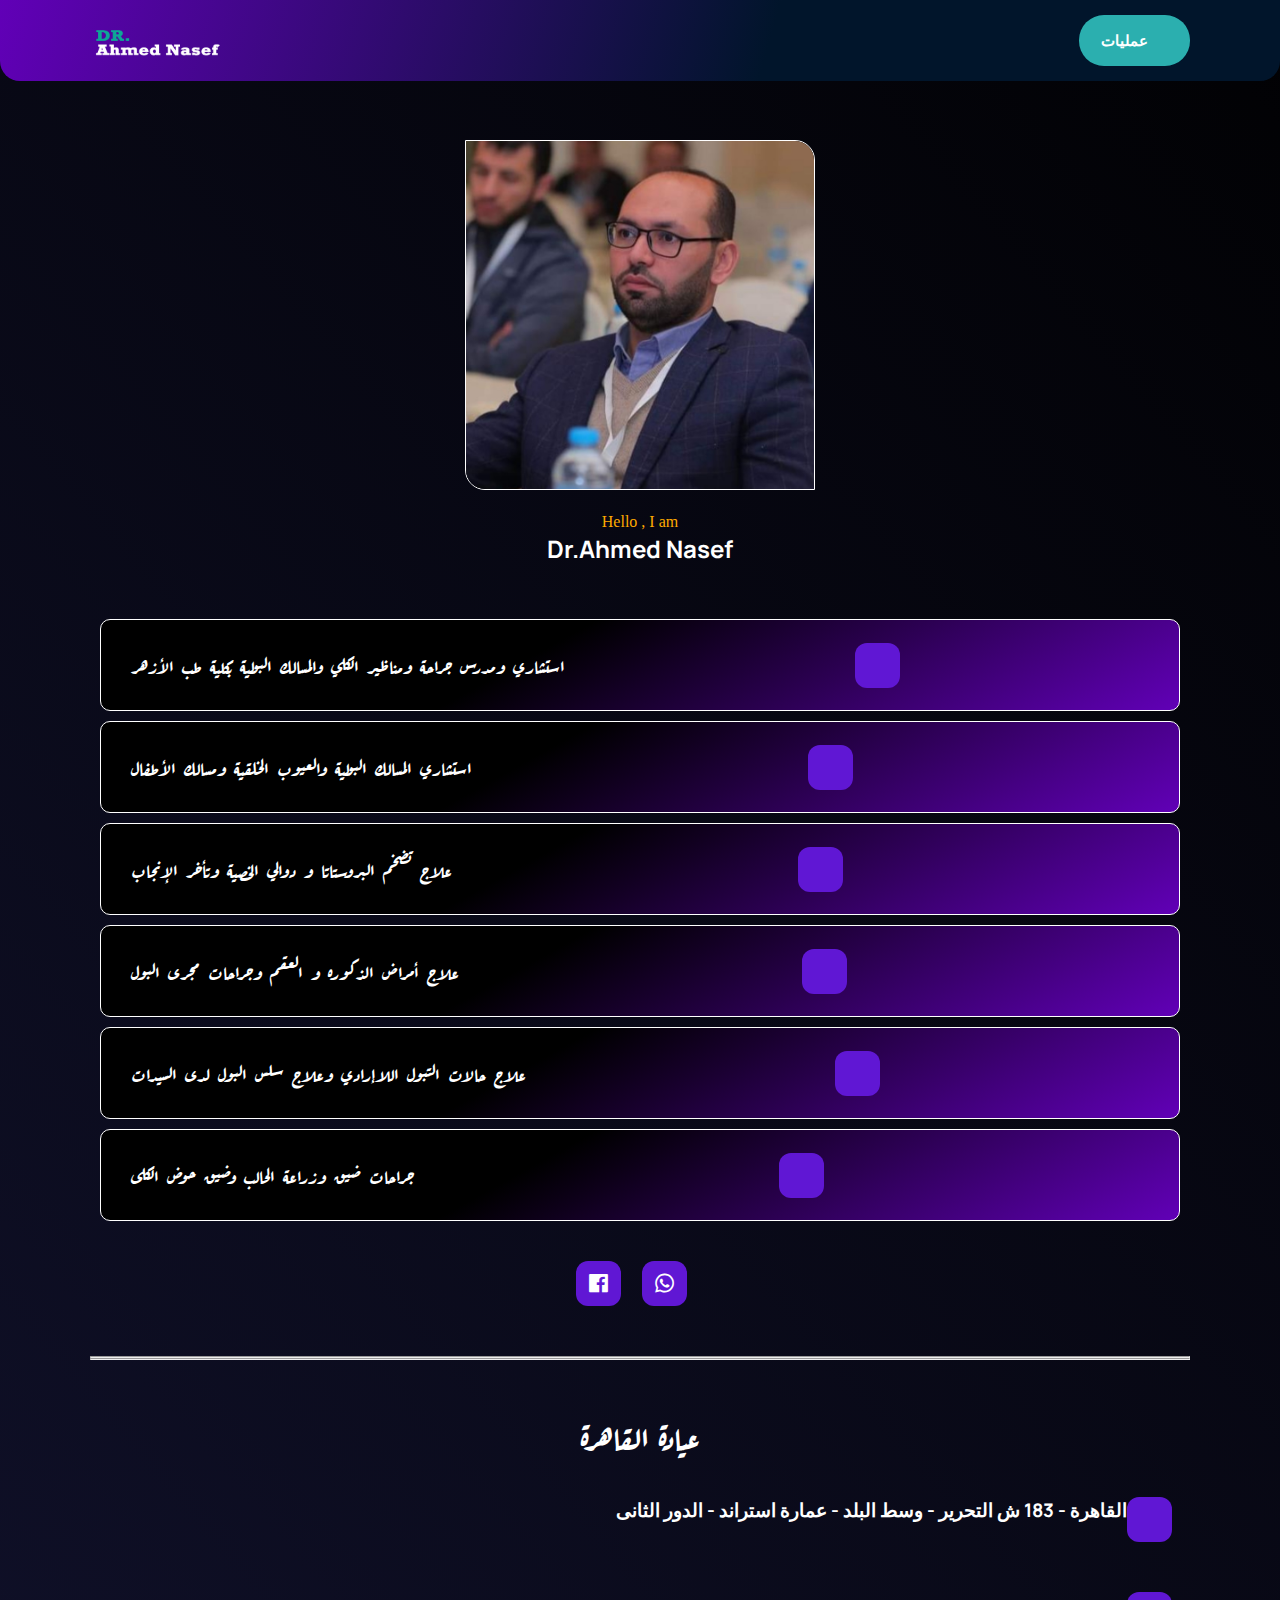
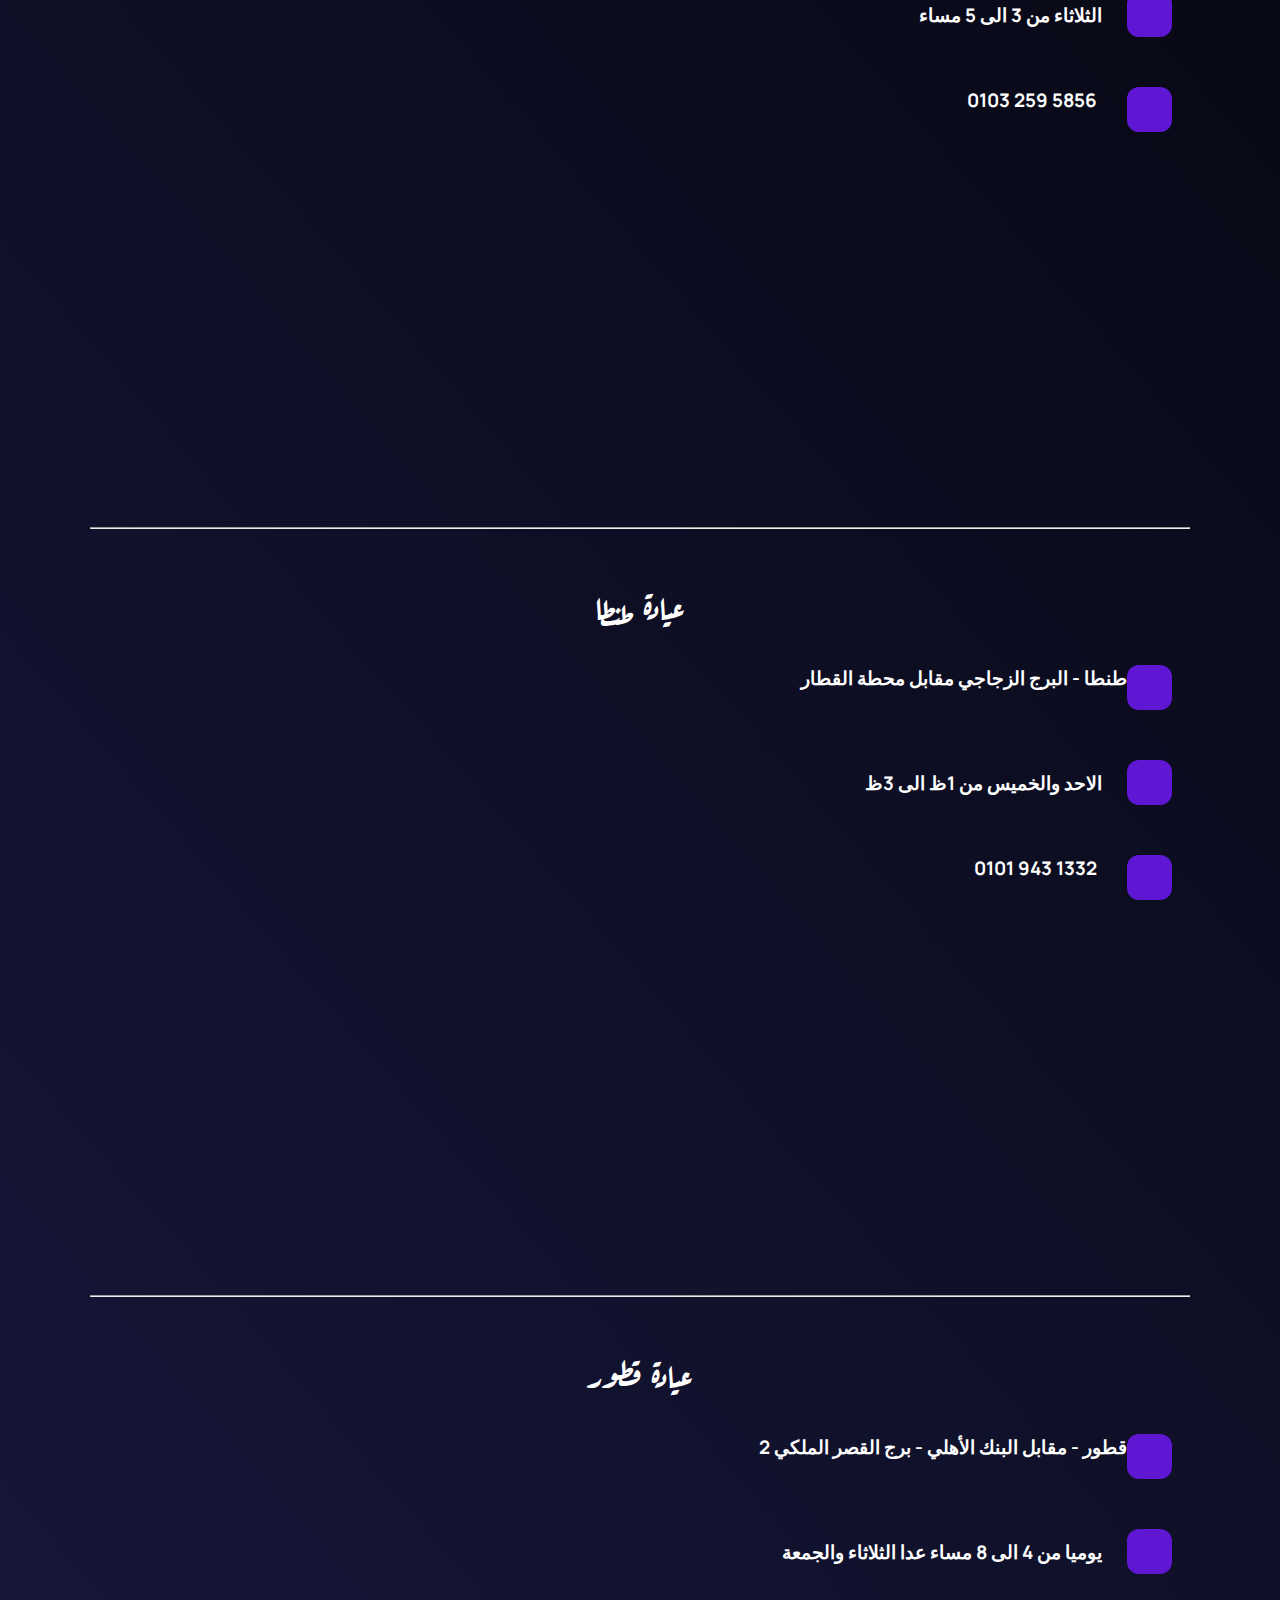
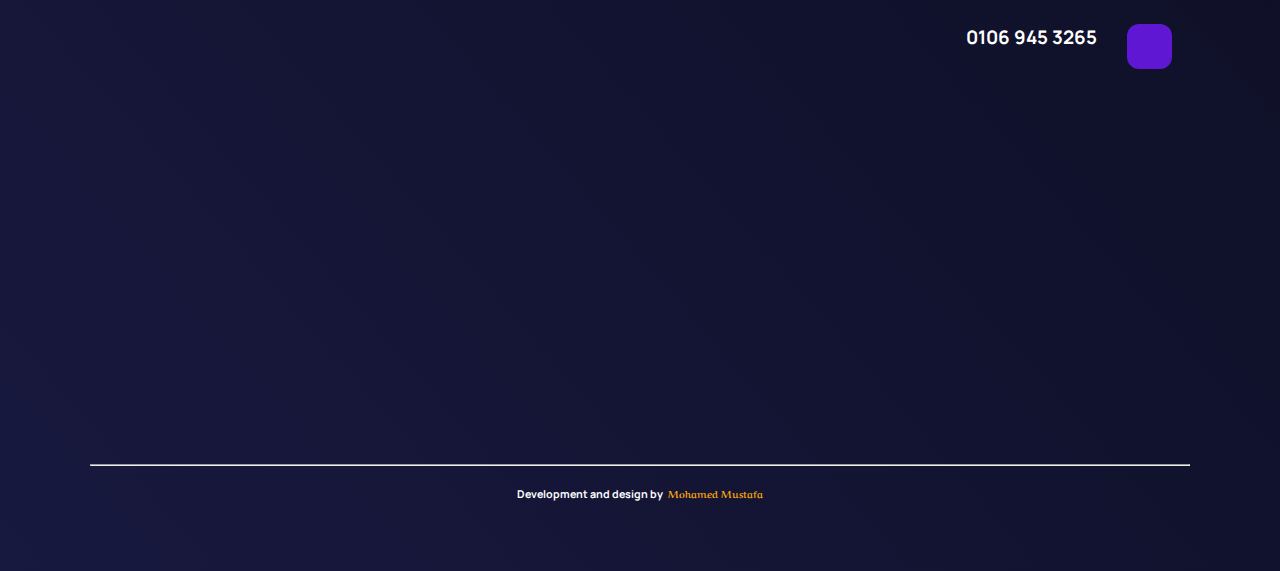
==== commit 1365788a: "index.html" ====
--- a/index.html
+++ b/index.html
@@ -99,15 +99,14 @@
                     </div>
 
                     <div class="tim">
-                        <h3 style="margin: 10px 25px;"> السبت من 12 الى 1ظهرا<br>الثلاثاء من 3 الى 5 مساء </h3>
+                        <h3 style="margin: 10px 25px;"> الثلاثاء من 3 الى 5 مساء </h3>
                         <i class="fa-solid fa-clock" style="color: #ffffff;"></i>
 
                     </div>
 
                     <div class="tel">
                         <div style="margin: 0 30px;">
-                            <h3> 0106 945 3265 </h3>
-                            <h3> 0100 352 2652 </h3>
+                            <h3> 0103 259 5856 </h3>
                         </div>
                         <i class="fa-solid fa-phone" style="color: #ffffff;"></i>
 
@@ -125,7 +124,41 @@
 
                 <hr>
 
-
+                <div class="Eada-cotor">
+
+                    <h1 class="text-tit"> عيادة طنطا</h1>
+
+                    <div class="loc">
+                        <h3>طنطا - البرج الزجاجي مقابل محطة القطار </h3>
+                        <i class="fa-solid fa-location-dot" style="color: #ffffff;"></i>
+
+                    </div>
+
+                    <div class="tim">
+                        <h3 style="margin: 10px 25px;"> الاحد والخميس من 1ظ الى 3ظ </h3>
+                        <i class="fa-solid fa-clock" style="color: #ffffff;"></i>
+
+                    </div>
+
+                    <div class="tel">
+                        <div style="margin: 0 30px;">
+                            <h3> 0101 943 1332 </h3>
+                        </div>
+                        <i class="fa-solid fa-phone" style="color: #ffffff;"></i>
+
+                    </div>
+
+                    <div class="map">
+                        <p>
+                            <iframe
+                                src="https://www.google.com/maps/embed?pb=!1m18!1m12!1m3!1d3427.7442488537545!2d30.9948188!3d30.781756699999995!2m3!1f0!2f0!3f0!3m2!1i1024!2i768!4f13.1!3m3!1m2!1s0x14f7c927e8a10dc5%3A0xb8228815fb65707e!2z2YXYrdi32Kkg2YLYt9in2LEg2LfZhti32Kc!5e0!3m2!1sar!2seg!4v1714904403625!5m2!1sar!2seg"
+                                width="400" height="300" style="border:0;" allowfullscreen="" loading="lazy"
+                                referrerpolicy="no-referrer-when-downgrade"></iframe>
+                        </p>
+                    </div>
+
+                </div>
+                <hr>
 
                 <div class="Eada-cotor">
 
@@ -138,7 +171,7 @@
                     </div>
 
                     <div class="tim">
-                        <h3 style="margin: 10px 25px;">  يوميا من 3 الى 7 مساء عدا الثلاثاء</h3>
+                        <h3 style="margin: 10px 25px;"> يوميا من 4 الى 8 مساء عدا الثلاثاء والجمعة</h3>
                         <i class="fa-solid fa-clock" style="color: #ffffff;"></i>
 
                     </div>
@@ -146,7 +179,6 @@
                     <div class="tel">
                         <div style="margin: 0 30px;">
                             <h3> 0106 945 3265 </h3>
-                            <h3> 0100 352 2652 </h3>
                         </div>
                         <i class="fa-solid fa-phone" style="color: #ffffff;"></i>
 
@@ -165,9 +197,8 @@
                 <hr>
 
                 <footer>
-                    <h6> Development and design by <a
-                            href="https://www.instagram.com/m7md_mstfa4422/?img_index=1"><span
-                                style="font-family: 'Aref Ruqaa', serif; font-size: 10px; margin-left: 3px;">  Mohamed
+                    <h6> Development and design by <a href="https://www.instagram.com/m7md_mstfa4422/?img_index=1"><span
+                                style="font-family: 'Aref Ruqaa', serif; font-size: 10px; margin-left: 3px;"> Mohamed
                                 Mustafa</span> </a>
                     </h6>
                 </footer>
@@ -188,4 +219,4 @@
     </div>
 </body>
 
-</html>+</html>
